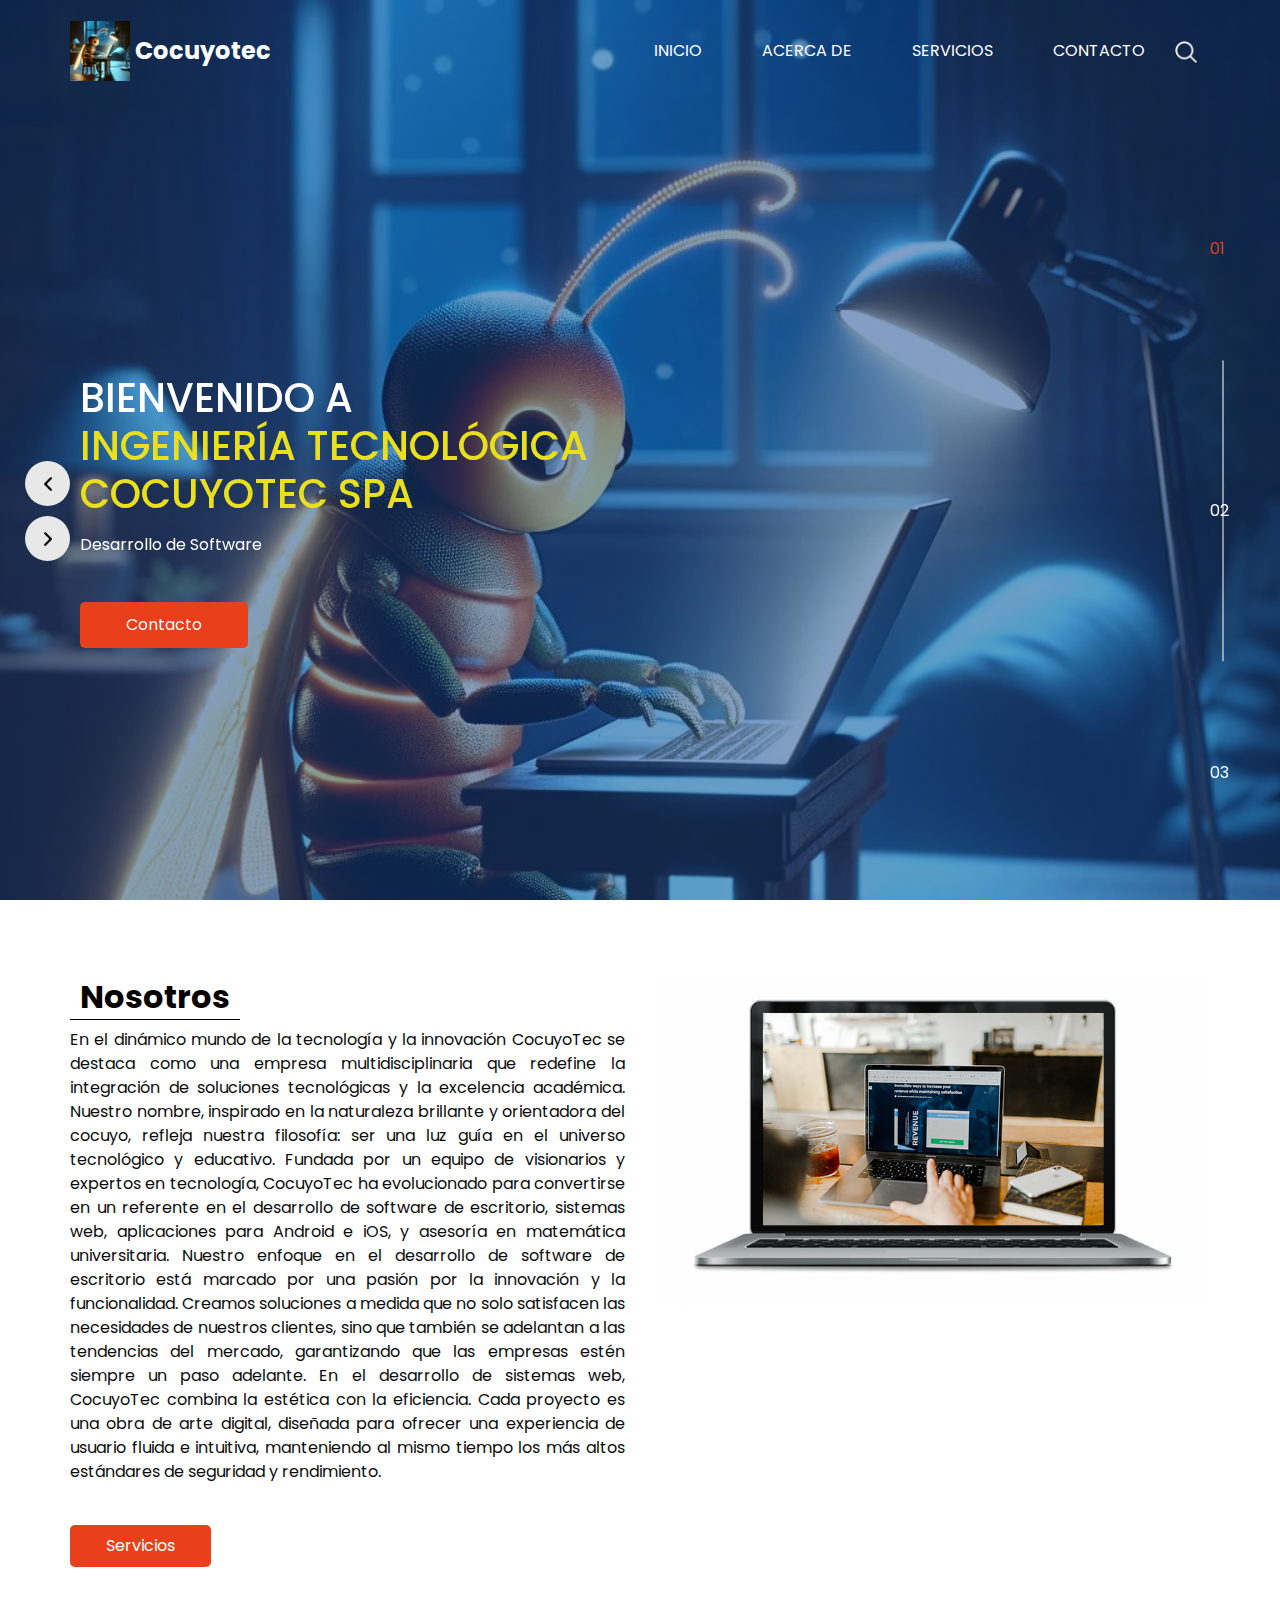
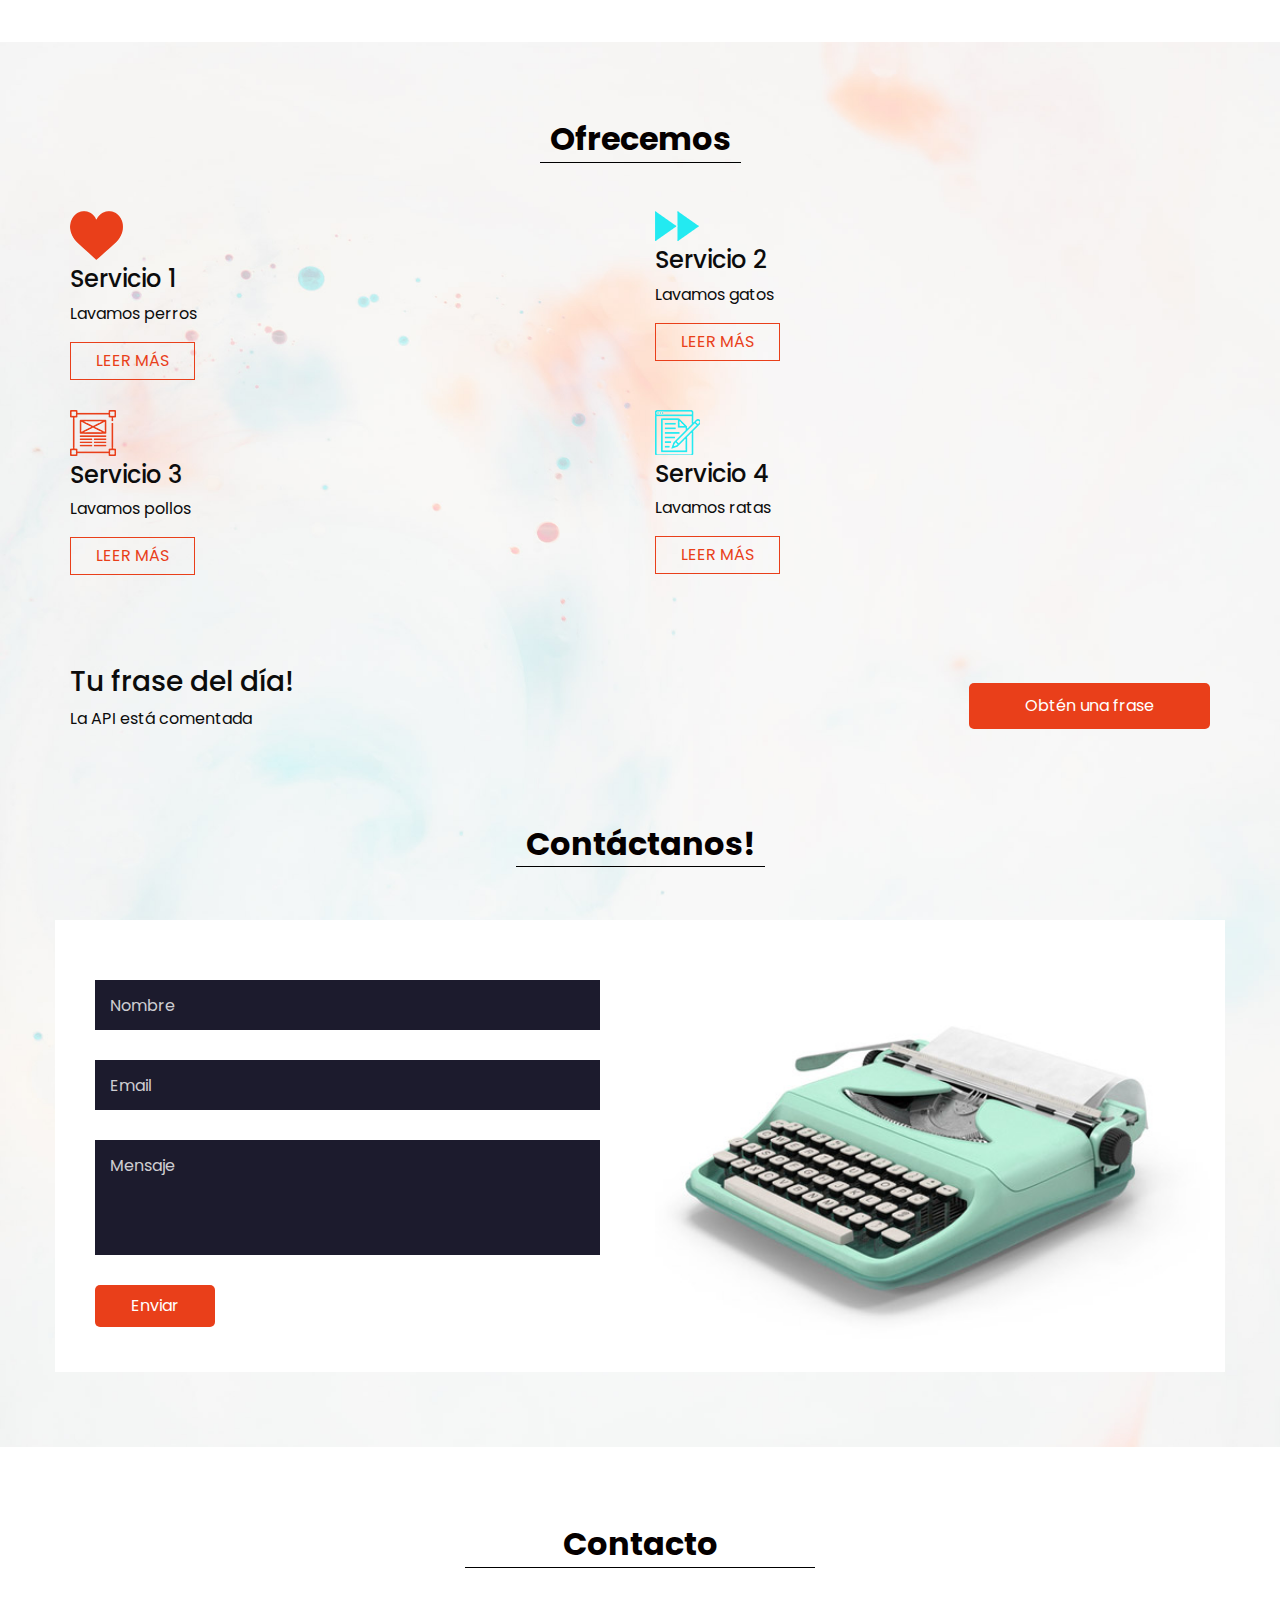
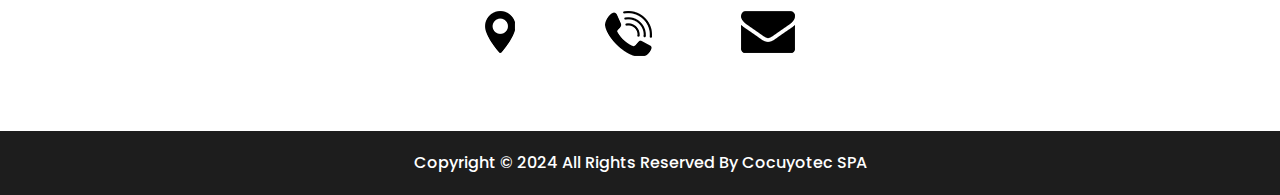
==== index.html @ 762ea112 "Modificando Carrusel de datos incluyendo tercer slides" ====
<!doctype html>
<html>
  <head>
    <!-- Basic -->
    <meta charset="utf-8" />
    <meta http-equiv="X-UA-Compatible" content="IE=edge" />
    <!-- Mobile Metas -->
    <meta
      name="viewport"
      content="width=device-width, initial-scale=1, shrink-to-fit=no"
    />
    <!-- Site Metas -->
    <meta name="keywords" content="" />
    <meta name="description" content="" />
    <meta name="author" content="" />

    <title>Cocuyotec</title>

    <!-- slider stylesheet -->
    <link
      rel="stylesheet"
      type="text/css"
      href="https://cdnjs.cloudflare.com/ajax/libs/OwlCarousel2/2.1.3/assets/owl.carousel.min.css"
    />

    <!-- font wesome stylesheet -->
    <link
      rel="stylesheet"
      href="https://maxcdn.bootstrapcdn.com/font-awesome/4.3.0/css/font-awesome.min.css"
    />

    <!-- bootstrap core css -->
    <link rel="stylesheet" type="text/css" href="css/bootstrap.css" />

    <!-- fonts style -->
    <link
      href="https://fonts.googleapis.com/css?family=Poppins:400,600,700&display=swap"
      rel="stylesheet"
    />
    <!-- Custom styles for this template -->
    <link href="css/style.css" rel="stylesheet" />
    <!-- responsive style -->
    <link href="css/responsive.css" rel="stylesheet" />
  </head>

  <body>
    <div class="hero_area">
      <!-- header section strats -->
      <header class="header_section">
        <div class="container">
          <nav class="navbar navbar-expand-lg custom_nav-container pt-3">
            <a class="navbar-brand mr-5" href="index.html">
              <img src="images/hero-bg-1.jpeg" alt="" width="50" height="50" />
              <span> Cocuyotec </span>
            </a>
            <button
              class="navbar-toggler"
              type="button"
              data-toggle="collapse"
              data-target="#navbarSupportedContent"
              aria-controls="navbarSupportedContent"
              aria-expanded="false"
              aria-label="Toggle navigation"
            >
              <span class="navbar-toggler-icon"></span>
            </button>
            <div class="collapse navbar-collapse" id="navbarSupportedContent">
              <div
                class="d-flex ml-auto flex-column flex-lg-row align-items-center"
              >
                <ul class="navbar-nav">
                  <li class="nav-item active">
                    <a class="nav-link" href="index.html">
                      Inicio <span class="sr-only">(current)</span></a
                    >
                  </li>
                  <li class="nav-item">
                    <a class="nav-link" href="about.html"> Acerca de </a>
                  </li>
                  <li class="nav-item">
                    <a class="nav-link" href="service.html"> Servicios </a>
                  </li>
                  <li class="nav-item">
                    <a class="nav-link" href="contact.html">Contacto</a>
                  </li>
                </ul>
                <form class="form-inline">
                  <button
                    class="btn my-2 my-sm-0 nav_search-btn"
                    type="submit"
                  ></button>
                </form>
              </div>
            </div>
          </nav>
        </div>
      </header>
      <!-- end header section -->
      <!-- slider section -->
      <section class="slider_section position-relative">
        <div id="carouselExampleIndicators" class="carousel slide" data-ride="carousel">
          <ol class="carousel-indicators">
            <li data-target="#carouselExampleIndicators" data-slide-to="0" class="active">01</li>
            <li data-target="#carouselExampleIndicators" data-slide-to="1">02</li>
            <li data-target="#carouselExampleIndicators" data-slide-to="2">03</li>
          </ol>
          <div class="carousel-inner">
            <div class="carousel-item active">
              <div class="container">
                <div class="row">
                  <div class="col-md-7">
                    <div class="detail-box">
                      <div>
                        <h1>
                          Bienvenido a <br />
                          <span>Ingeniería Tecnológica Cocuyotec SPA</span>
                        </h1>
                        <p>Desarrollo de Software</p>
                        <div class="btn-box">
                          <a href="" class="btn-1">Contacto</a>
                        </div>
                      </div>
                    </div>
                  </div>
                </div>
              </div>
            </div>
            <div class="carousel-item">
              <div class="container">
                <div class="row">
                  <div class="col-md-7">
                    <div class="detail-box">
                      <div>
                        <h1>
                          Bienvenido a <br />
                          <span>Ingeniería Tecnológica Cocuyotec SPA</span>
                        </h1>
                        <p>Desarrollo Móvil</p>
                        <div class="btn-box">
                          <a href="" class="btn-1">Contacto</a>
                        </div>
                      </div>
                    </div>
                  </div>
                </div>
              </div>
            </div>
            <div class="carousel-item">
              <div class="container">
                <div class="row">
                  <div class="col-md-7">
                    <div class="detail-box">
                      <div>
                        <h1>
                          Bienvenido a <br />
                          <span>Ingeniería Tecnológica Cocuyotec SPA</span>
                        </h1>
                        <p>Instalaciones Eléctricas Residenciales y Comerciales</p>
                        <div class="btn-box">
                          <a href="" class="btn-1">Contacto</a>
                        </div>
                      </div>
                    </div>
                  </div>
                </div>
              </div>
            </div>
          </div>
          <div class="custom_carousel-control">
            <a class="carousel-control-prev" href="#carouselExampleIndicators" role="button" data-slide="prev">
              <span class="sr-only">Anterior</span>
            </a>
            <a class="carousel-control-next" href="#carouselExampleIndicators" role="button" data-slide="next">
              <span class="sr-only">Siguiente</span>
            </a>
          </div>
        </div>
      </section>
      
      <!-- end slider section -->
    </div>

    <!-- about section -->

    <section class="about_section layout_padding">
      <div class="container">
        <div class="row">
          <div class="col-md-6">
            <div class="detail-box">
              <div class="heading_container">
                <h2>Nosotros</h2>
              </div>
              <p style="text-align: justify;">En el dinámico mundo de la tecnología y la innovación 
                CocuyoTec se destaca como una empresa multidisciplinaria 
                que redefine la integración de soluciones tecnológicas 
                y la excelencia académica. Nuestro nombre, inspirado en 
                la naturaleza brillante y orientadora del cocuyo, refleja 
                nuestra filosofía: ser una luz guía en el universo tecnológico 
                y educativo. Fundada por un equipo de visionarios y expertos en 
                tecnología, CocuyoTec ha evolucionado para convertirse en un referente
                 en el desarrollo de software de escritorio, sistemas web, aplicaciones para Android 
                 e iOS, y asesoría en matemática universitaria. 
                 Nuestro enfoque en el desarrollo de software de escritorio está marcado por una pasión 
                 por la innovación y la funcionalidad. Creamos soluciones a medida que no solo satisfacen
                  las necesidades de nuestros clientes, sino que también se adelantan a las tendencias del mercado, 
                  garantizando que las empresas estén siempre un paso adelante. En el desarrollo de sistemas web, 
                  CocuyoTec combina la estética con la eficiencia. Cada proyecto es una obra de arte digital, 
                  diseñada para ofrecer una experiencia de usuario fluida e intuitiva, manteniendo al mismo tiempo
                   los más altos estándares de seguridad y rendimiento.</p>
              <a href=""> Servicios </a>
            </div>
          </div>
          <div class="col-md-6">
            <div class="img-box">
              <img src="images/about-img.png" alt="" />
            </div>
          </div>
        </div>
      </div>
    </section>
    <!-- end about section -->
    <div class="body_bg layout_padding">
      <!-- service section -->

      <section class="service_section">
        <div class="container">
          <div class="heading_container">
            <h2>Ofrecemos</h2>
          </div>
        </div>
        <div class="container">
          <div class="row">
            <div class="col-md-6">
              <div class="box">
                <div class="img-box">
                  <img src="images/s-1.png" alt="" />
                </div>
                <h4>Servicio 1</h4>
                <p>Lavamos perros</p>
                <a href=""> Leer más </a>
              </div>
            </div>
            <div class="col-md-6">
              <div
                class="box align-items-end align-items-md-start text-right text-md-left"
              >
                <div class="img-box">
                  <img src="images/s-2.png" alt="" />
                </div>
                <h4>Servicio 2</h4>
                <p>Lavamos gatos</p>
                <a href=""> Leer más </a>
              </div>
            </div>
          </div>
          <div class="row">
            <div class="col-md-6">
              <div class="box">
                <div class="img-box">
                  <img src="images/s-3.png" alt="" />
                </div>
                <h4>Servicio 3</h4>
                <p>Lavamos pollos</p>
                <a href=""> Leer más </a>
              </div>
            </div>
            <div class="col-md-6">
              <div
                class="box align-items-end align-items-md-start text-right text-md-left"
              >
                <div class="img-box">
                  <img src="images/s-4.png" alt="" />
                </div>
                <h4>Servicio 4</h4>
                <p>Lavamos ratas</p>
                <a href=""> Leer más </a>
              </div>
            </div>
          </div>
        </div>
      </section>

      <!-- end service section -->

      <!-- quote section -->

      <section class="quote_section layout_padding">
        <div class="container">
          <div class="box">
            <div class="detail-box">
              <h3>Tu frase del día!</h3>
              <p>
                <!-- Desde esta API https://github.com/LuisJorgeLozano/FraseDelDia -->
                La API está comentada
              </p>
            </div>
            <div class="btn-box">
              <a href=""> Obtén una frase </a>
            </div>
          </div>
        </div>
      </section>

      <!-- end quote section -->

      <!-- contact section -->

      <section class="contact_section">
        <div class="container">
          <div class="heading_container">
            <h2>Contáctanos!</h2>
          </div>
        </div>
        <div class="container contact_bg layout_padding2-top">
          <div class="row">
            <div class="col-md-6">
              <div class="contact_form">
                <form action="">
                  <input type="text" placeholder="Nombre " />
                  <input type="email" placeholder="Email" />
                  <input
                    type="text"
                    placeholder="Mensaje"
                    class="message_input"
                  />
                  <button>Enviar</button>
                </form>
              </div>
            </div>
            <div class="col-md-6">
              <div class="img-box">
                <img src="images/contact-img.jpg" alt="" />
              </div>
            </div>
          </div>
        </div>
      </section>

      <!-- end contact section -->
    </div>
    <!-- info section -->

    <section class="info_section layout_padding">
      <div class="footer_contact">
        <div class="heading_container">
          <h2>Contacto</h2>
        </div>
        <div class="box">
          <a href="" class="img-box">
            <img src="images/location.png" alt="" class="img-1" />
            <img src="images/location-o.png" alt="" class="img-2" />
          </a>
          <a href="" class="img-box">
            <img src="images/call.png" alt="" class="img-1" />
            <img src="images/call-o.png" alt="" class="img-2" />
          </a>
          <a href="" class="img-box">
            <img src="images/envelope.png" alt="" class="img-1" />
            <img src="images/envelope-o.png" alt="" class="img-2" />
          </a>
        </div>
      </div>
    </section>

    <!-- end info section -->

    <!-- footer section -->
    <section class="container-fluid footer_section">
      <p>
        Copyright &copy; 2024 All Rights Reserved By
        <a href="https://cocuyotec.vercel.app/">Cocuyotec SPA</a>
      </p>
    </section>
    <!-- footer section -->

    <script type="text/javascript" src="js/jquery-3.4.1.min.js"></script>
    <script type="text/javascript" src="js/bootstrap.js"></script>
  </body>
</html>
---- css/style.css ----
body {
  font-family: "Poppins", sans-serif;
  color: #0c0c0c;
  background-color: #FFFFFF;
}

.layout_padding {
  padding: 75px 0;
}

.layout_padding2 {
  padding: 45px 0;
}

.layout_padding2-top {
  padding-top: 45px;
}

.layout_padding2-bottom {
  padding-bottom: 45px;
}

.layout_padding-top {
  padding-top: 75px;
}

.layout_padding-bottom {
  padding-bottom: 75px;
}

.heading_container {
  display: -webkit-box;
  display: -ms-flexbox;
  display: flex;
}

.heading_container h2 {
  font-weight: bold;
  color: #050000;
  padding: 3px 10px;
  border-bottom: 1px solid #000000;
}

/*header section
.hero_area {
  height: 100vh;
  background-image: url(../images/hero-bg-1.jpeg);
  background-size: cover;
}
*/
.hero_area {
  position: relative;
  height: 100vh;
  overflow: hidden;
}

.hero_area::before {
  content: "";
  position: absolute;
  top: 0;
  left: 0;
  width: 100%;
  height: 100%;
  background: linear-gradient(rgba(11, 61, 145, 0.5), rgba(11, 61, 145, 0.5)),
    url(../images/hero-bg-1.jpeg);
  background-size: cover;
}

.sub_page .hero_area {
  height: auto;
}

.header_section .container-fluid {
  padding-right: 25px;
  padding-left: 25px;
}

.header_section .nav_container {
  margin: 0 auto;
}

.custom_nav-container.navbar-expand-lg .navbar-nav .nav-item .nav-link {
  padding: 10px 30px;
  color: #ffffff;
  text-align: center;
  text-transform: uppercase;
}

a,
a:hover,
a:focus {
  text-decoration: none;
}

a:hover,
a:focus {
  color: initial;
}

.btn,
.btn:focus {
  outline: none !important;
  -webkit-box-shadow: none;
  box-shadow: none;
}

.custom_nav-container .nav_search-btn {
  background-image: url(../images/search-icon.png);
  background-size: 22px;
  background-repeat: no-repeat;
  background-position-y: 7px;
  width: 35px;
  height: 35px;
  padding: 0;
  border: none;
}

.navbar-brand {
  display: -webkit-box;
  display: -ms-flexbox;
  display: flex;
  -webkit-box-align: center;
  -ms-flex-align: center;
  align-items: center;
}

.navbar-brand img {
  width: 60px;
  height: 60px;
  margin-right: 5px;
}

.navbar-brand span {
  font-size: 24px;
  font-weight: 700;
  color: #ffffff;
  /*text-transform: uppercase;*/
}

.custom_nav-container {
  z-index: 99999;
  padding: 15px 0;
}

.custom_nav-container .navbar-toggler {
  outline: none;
}

.custom_nav-container .navbar-toggler .navbar-toggler-icon {
  background-image: url(../images/menu.png);
  background-size: 55px;
}

/*end header section*/
/* slider section */
.slider_section {
  height: calc(100% - 80px);
  display: -webkit-box;
  display: -ms-flexbox;
  display: flex;
  -webkit-box-align: center;
  -ms-flex-align: center;
  align-items: center;
}

.slider_section .detail-box {
  color: #ffffff;
  margin-left: 10px;
}

.slider_section .detail-box h1 {
  text-transform: uppercase;
}

.slider_section .detail-box h1 span {
  color: #e9df1a;
}

.slider_section .detail-box p {
  margin-top: 15px;
}

.slider_section .detail-box .btn-box {
  margin-top: 45px;
}

.slider_section .detail-box .btn-box a {
  display: inline-block;
  padding: 10px 45px;
  background-color: #e93f1a;
  color: #ffffff;
  -webkit-transition: all 0.3s;
  transition: all 0.3s;
  border: 1px solid transparent;
  border-radius: 5px;
}

.slider_section .detail-box .btn-box a:hover {
  background-color: transparent;
  border-color: #e93f1a;
  color: #e93f1a;
}

.slider_section #carouselExampleIndicators {
  width: 100%;
}

.slider_section .carousel-indicators {
  -webkit-box-orient: vertical;
  -webkit-box-direction: normal;
  -ms-flex-direction: column;
  flex-direction: column;
  color: #ffffff;
  -webkit-box-pack: justify;
  -ms-flex-pack: justify;
  justify-content: space-between;
  left: initial;
  width: 25px;
  height: 200%;
  margin: 0;
  bottom: 50%;
  right: 45px;
  -webkit-transform: translateY(50%);
  transform: translateY(50%);
}

.slider_section .carousel-indicators::before {
  content: "";
  position: absolute;
  top: 50%;
  left: 50%;
  width: 1px;
  height: 55%;
  background-color: #ffffff;
  -webkit-transform: translate(-50%, -50%);
  transform: translate(-50%, -50%);
}

.slider_section .carousel-indicators span {
  margin: 0 2px;
}

.slider_section .carousel-indicators li {
  text-indent: unset;
  margin: 0;
  border: none;
  opacity: 1;
  background-color: transparent;
  width: auto;
  height: auto;
}

.slider_section .carousel-indicators li.active {
  color: #e93f1a;
}

.slider_section .custom_carousel-control {
  position: absolute;
  top: 50%;
  left: 25px;
  width: 105px;
  -webkit-transform: translateY(-50%);
  transform: translateY(-50%);
}

.slider_section .custom_carousel-control .carousel-control-prev,
.slider_section .custom_carousel-control .carousel-control-next {
  margin: 10px 0;
  position: relative;
  width: 45px;
  height: 45px;
  border: none;
  opacity: 1;
  background-repeat: no-repeat;
  background-size: 8px;
  background-position: center;
  background-color: #e8e8e8;
  border-radius: 100%;
}

.slider_section .custom_carousel-control .carousel-control-prev:hover,
.slider_section .custom_carousel-control .carousel-control-next:hover {
  background-color: #e93f1a;
}

.slider_section .custom_carousel-control .carousel-control-prev {
  background-image: url(../images/prev.png);
}

.slider_section .custom_carousel-control .carousel-control-prev:hover {
  background-image: url(../images/prev-white.png);
}

.slider_section .custom_carousel-control .carousel-control-next {
  background-image: url(../images/next.png);
}

.slider_section .custom_carousel-control .carousel-control-next:hover {
  background-image: url(../images/next-white.png);
}

/* end slider section */
.about_section .img-box img {
  width: 100%;
}

.about_section .detail-box a {
  display: inline-block;
  padding: 8px 35px;
  background-color: #e93f1a;
  color: #ffffff;
  -webkit-transition: all 0.3s;
  transition: all 0.3s;
  border: 1px solid transparent;
  border-radius: 5px;
  margin-top: 25px;
}

.about_section .detail-box a:hover {
  background-color: transparent;
  border-color: #e93f1a;
  color: #e93f1a;
}

.body_bg {
  background-image: url(../images/body_bg.jpg);
  background-size: cover;
}

.service_section .heading_container {
  -webkit-box-pack: center;
  -ms-flex-pack: center;
  justify-content: center;
  margin-bottom: 25px;
}

.service_section .box {
  display: -webkit-box;
  display: -ms-flexbox;
  display: flex;
  -webkit-box-orient: vertical;
  -webkit-box-direction: normal;
  -ms-flex-direction: column;
  flex-direction: column;
  -webkit-box-align: start;
  -ms-flex-align: start;
  align-items: flex-start;
  margin: 15px 0;
  width: 85%;
}

.service_section .box h4 {
  margin-top: 5px;
}

.service_section .box a {
  padding: 6px 25px;
  border: 1px solid #e93f1a;
  color: #e93f1a;
  text-transform: uppercase;
}

.quote_section .box {
  display: -webkit-box;
  display: -ms-flexbox;
  display: flex;
  -webkit-box-pack: justify;
  -ms-flex-pack: justify;
  justify-content: space-between;
  -webkit-box-align: center;
  -ms-flex-align: center;
  align-items: center;
}

.quote_section .box .btn-box a {
  display: inline-block;
  padding: 10px 55px;
  background-color: #e93f1a;
  color: #ffffff;
  -webkit-transition: all 0.3s;
  transition: all 0.3s;
  border: 1px solid transparent;
  border-radius: 5px;
}

.quote_section .box .btn-box a:hover {
  background-color: transparent;
  border-color: #e93f1a;
  color: #e93f1a;
}

.contact_section .contact_bg {
  background-color: #ffffff;
}

.contact_section .heading_container {
  -webkit-box-pack: center;
  -ms-flex-pack: center;
  justify-content: center;
  margin-bottom: 45px;
}

.contact_section .contact_form {
  padding-left: 25px;
  padding-right: 25px;
}

.contact_section .contact_form .top_input {
  display: -webkit-box;
  display: -ms-flexbox;
  display: flex;
  -webkit-box-pack: justify;
  -ms-flex-pack: justify;
  justify-content: space-between;
}

.contact_section .contact_form .top_input input {
  width: 48%;
}

.contact_section .contact_form input {
  width: 100%;
  margin: 15px 0;
  height: 50px;
  padding-left: 15px;
  border: none;
  outline: none;
  background-color: #1c1b2d;
  color: #ffffff;
}

.contact_section .contact_form input.message_input {
  padding: 25px 0 90px 15px;
}

.contact_section .contact_form input::-webkit-input-placeholder {
  color: rgba(255, 255, 255, 0.8);
}

.contact_section .contact_form input:-ms-input-placeholder {
  color: rgba(255, 255, 255, 0.8);
}

.contact_section .contact_form input::-ms-input-placeholder {
  color: rgba(255, 255, 255, 0.8);
}

.contact_section .contact_form input::placeholder {
  color: rgba(255, 255, 255, 0.8);
}

.contact_section .contact_form button {
  display: inline-block;
  padding: 8px 35px;
  background-color: #e93f1a;
  color: #ffffff;
  -webkit-transition: all 0.3s;
  transition: all 0.3s;
  border: 1px solid transparent;
  border-radius: 5px;
  margin-top: 15px;
  margin-bottom: 45px;
}

.contact_section .contact_form button:hover {
  background-color: transparent;
  border-color: #e93f1a;
  color: #e93f1a;
}

.contact_section .img-box img {
  width: 100%;
}

/* client_section */
.client_section {
  font-family: "Roboto", sans-serif;
}

.client_section .img-box {
  min-width: 175px;
  max-width: 175px;
}

.client_section .img-box img {
  width: 100%;
}

.client_section .client_container {
  width: 70%;
  margin: auto;
}

.client_section .client-id {
  display: -webkit-box;
  display: -ms-flexbox;
  display: flex;
  -webkit-box-align: center;
  -ms-flex-align: center;
  align-items: center;
}

.client_section .client_name {
  display: -webkit-box;
  display: -ms-flexbox;
  display: flex;
  text-align: right;
  padding-left: 20px;
}

.client_section .client_name h3 {
  font-weight: 300;
  text-transform: uppercase;
}

.client_section .client_name p {
  color: #e93f1a;
}

.client_section .client_detail {
  padding: 25px 45px;
  background-color: #e93f1a;
}

.client_section .client_text p,
.client_section .client_text blockquote {
  margin: 0;
  position: relative;
  color: #fff;
}

.client_section .client_text blockquote::before,
.client_section .client_text blockquote::after {
  position: absolute;
  font-family: "FontAwesome";
  font-size: 20px;
}

.client_section .client_text blockquote::before {
  content: "\f10d";
  top: -6px;
  left: -30px;
}

.client_section .client_text blockquote::after {
  content: "\f10e";
  bottom: -10px;
  right: 5px;
}

.client_section .carousel-indicators {
  bottom: -75px;
  -webkit-box-pack: center;
  -ms-flex-pack: center;
  justify-content: center;
}

.client_section .carousel-indicators li {
  width: 15px;
  height: 15px;
  -webkit-box-sizing: unset;
  box-sizing: unset;
  background-color: #e93f1a;
  opacity: 1;
  border-radius: 100%;
}

.client_section .carousel-indicators li.active {
  background-color: #000;
}

/* end client_section */
.info_section {
  display: -webkit-box;
  display: -ms-flexbox;
  display: flex;
  -webkit-box-pack: center;
  -ms-flex-pack: center;
  justify-content: center;
}

.info_section .footer_contact {
  width: 350px;
}

.info_section .footer_contact .heading_container h2 {
  width: 100%;
  text-align: center;
}

.info_section .footer_contact .box {
  display: -webkit-box;
  display: -ms-flexbox;
  display: flex;
  -webkit-box-pack: justify;
  -ms-flex-pack: justify;
  justify-content: space-between;
  padding: 35px 20px 0 20px;
}

.info_section .footer_contact .box .img-box .img-2 {
  display: none;
}

.info_section .footer_contact .box .img-box:hover .img-1 {
  display: none;
}

.info_section .footer_contact .box .img-box:hover .img-2 {
  display: inline;
}

/* footer section*/
.footer_section {
  font-weight: 500;
  -webkit-box-pack: center;
  -ms-flex-pack: center;
  justify-content: center;
  padding: 20px;
  background-color: #1d1d1d;
}

.footer_section p {
  color: #ffffff;
  margin: 0;
  text-align: center;
}

.footer_section a {
  color: #ffffff;
}

/* end footer section*/
/*# sourceMappingURL=style.css.map */
---- css/responsive.css ----
@media (max-width: 1120px) {}

@media (max-width: 992px) {
    .hero_area {
        height: auto;
    }

    .slider_section {
        padding-top: 45px;
        padding-bottom: 75px;
    }

    .custom_nav-container .nav_search-btn {
        background-position: center;
    }

    .slider_section {
        background-size: cover;
        background-position: left;
    }

    .slider_section .carousel-indicators {

        height: 100%;
    }
}

@media (max-width: 768px) {

    .slider_section .detail-box {
        text-align: center;
    }

    .slider_section .carousel-indicators {
        display: none;
    }

    .slider_section .custom_carousel-control {

        display: none;
    }

    .about_section .img-box {
        margin-top: 35px;
    }

    .service_section .box {
        width: 100%;
    }


    .quote_section .box {

        flex-direction: column;
        text-align: center;

    }

    .client_section .box {
        width: 100%;
    }

    .client_section .client_container {
        width: 100%;
    }
}

@media (max-width: 576px) {}

@media (max-width: 480px) {
    .info_section .footer_contact {
        width: 315px;
    }
}

@media (max-width: 400px) {}

@media (max-width: 360px) {}

@media (min-width: 1200px) {
    .container {
        max-width: 1170px;
    }

}
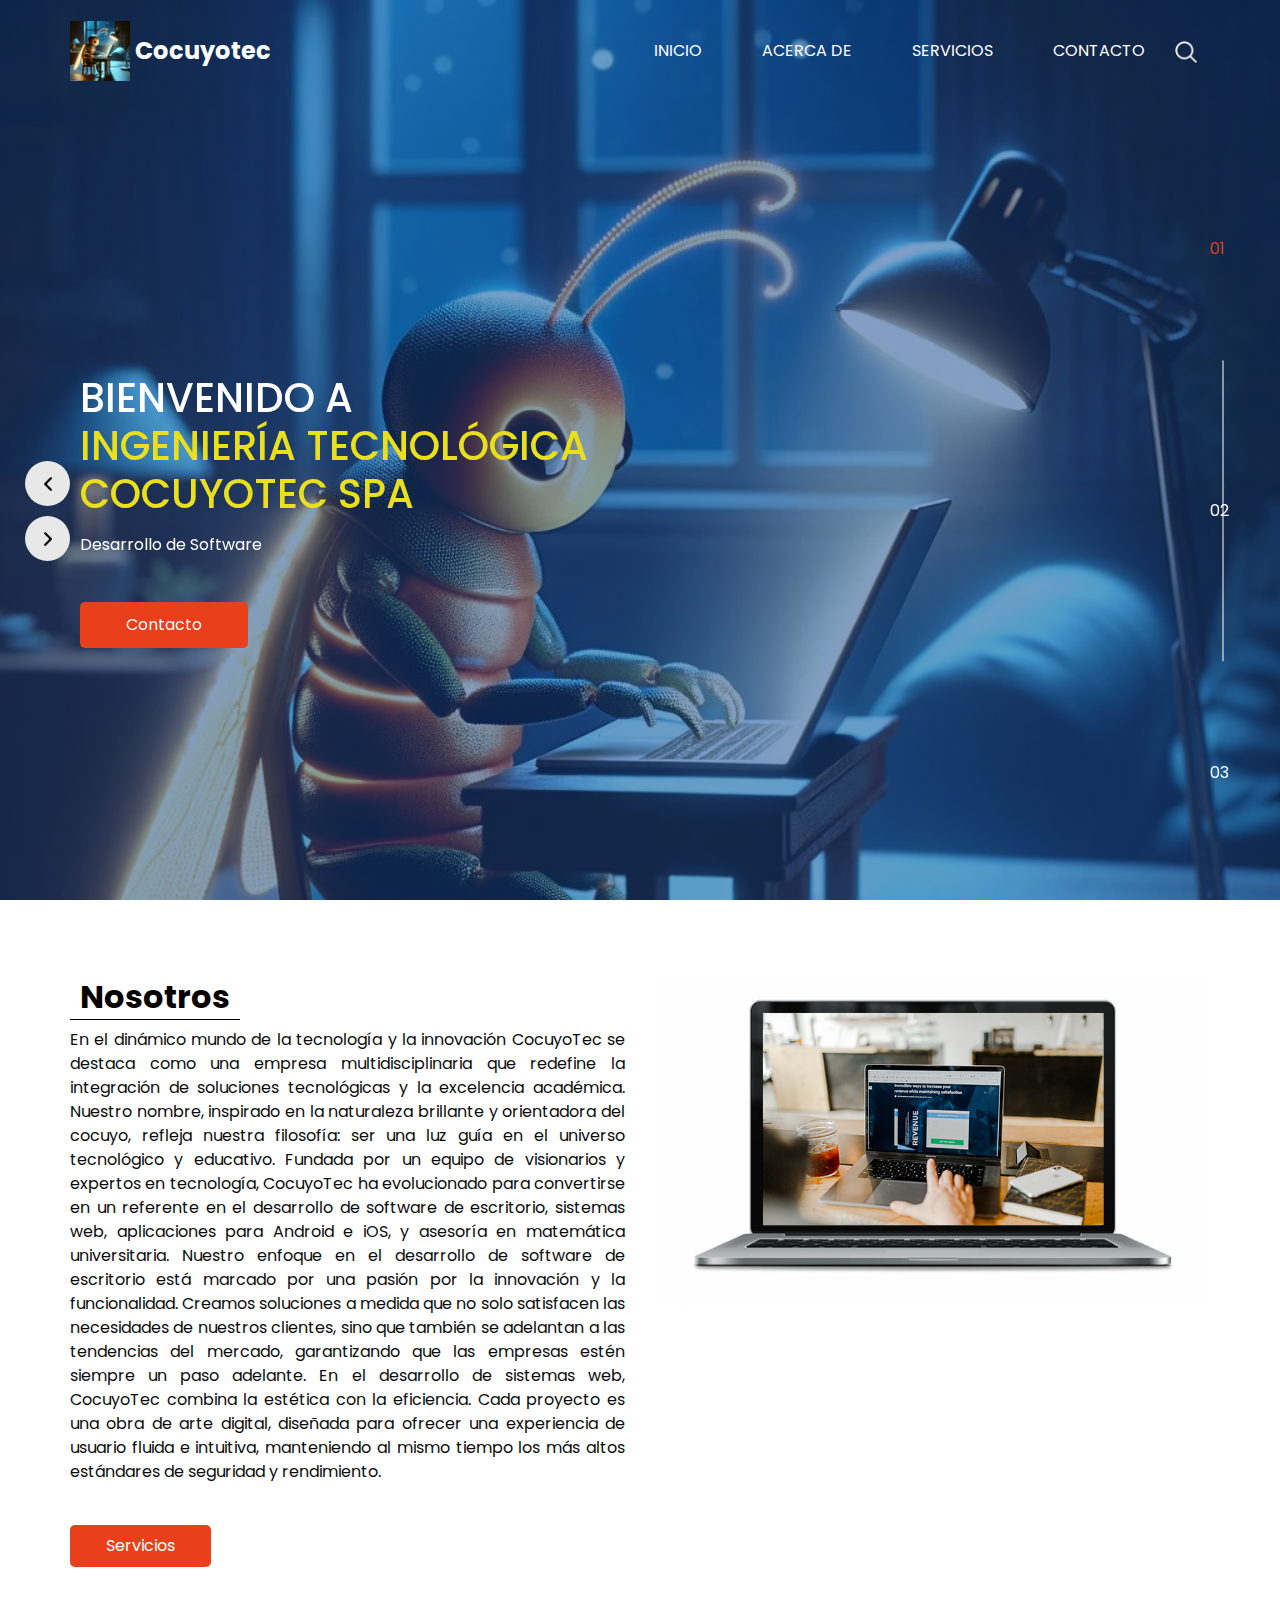
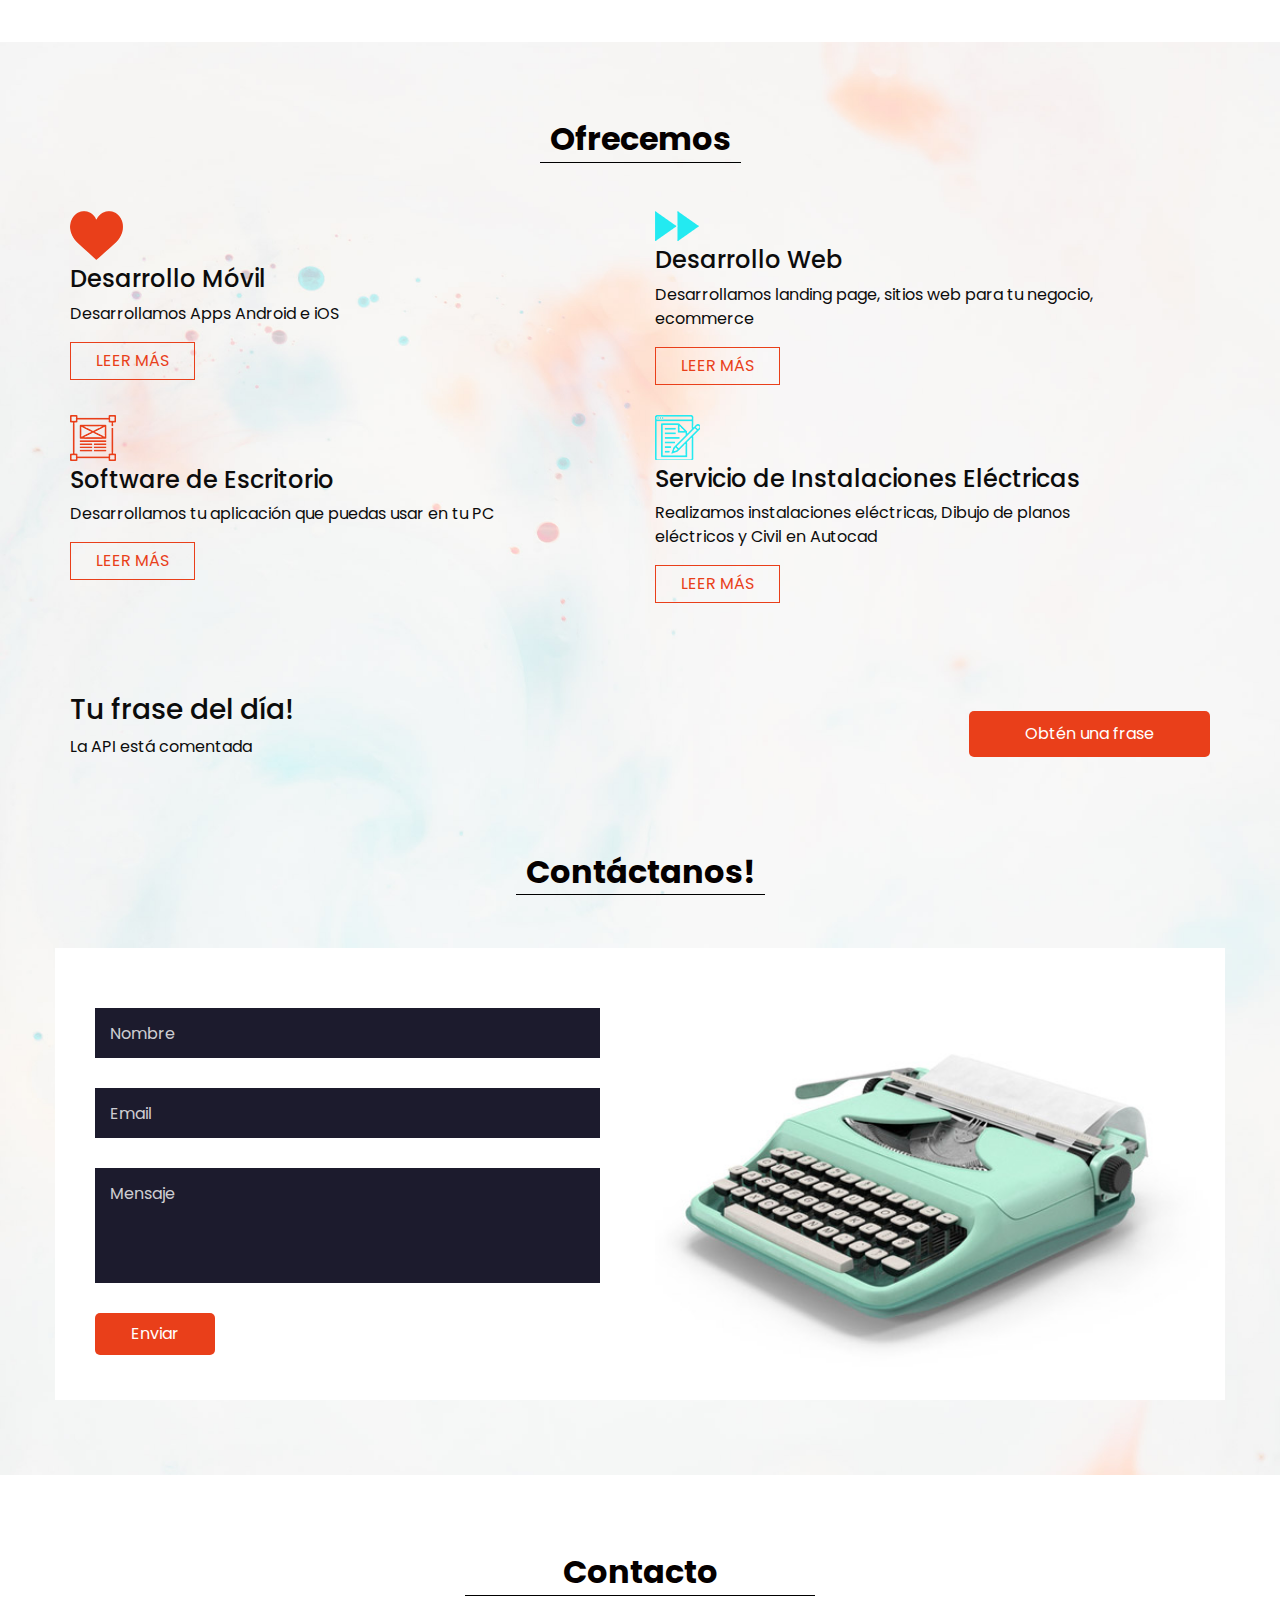
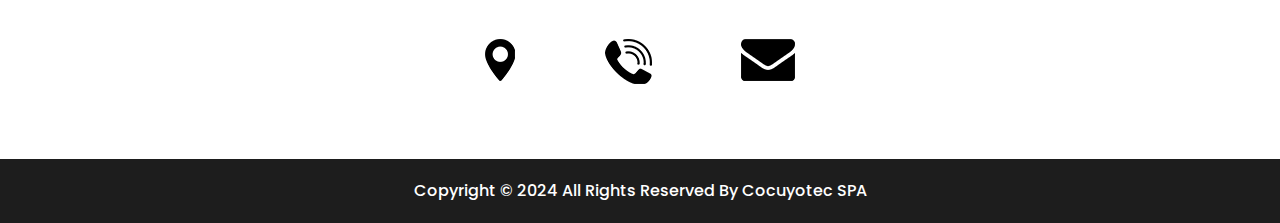
==== commit 95ca0a0d: "Modificando Servicios" ====
--- a/index.html
+++ b/index.html
@@ -235,8 +235,8 @@
                 <div class="img-box">
                   <img src="images/s-1.png" alt="" />
                 </div>
-                <h4>Servicio 1</h4>
-                <p>Lavamos perros</p>
+                <h4>Desarrollo Móvil</h4>
+                <p>Desarrollamos Apps Android e iOS</p>
                 <a href=""> Leer más </a>
               </div>
             </div>
@@ -247,8 +247,8 @@
                 <div class="img-box">
                   <img src="images/s-2.png" alt="" />
                 </div>
-                <h4>Servicio 2</h4>
-                <p>Lavamos gatos</p>
+                <h4>Desarrollo Web</h4>
+                <p>Desarrollamos landing page, sitios web para tu negocio, ecommerce</p>
                 <a href=""> Leer más </a>
               </div>
             </div>
@@ -259,8 +259,8 @@
                 <div class="img-box">
                   <img src="images/s-3.png" alt="" />
                 </div>
-                <h4>Servicio 3</h4>
-                <p>Lavamos pollos</p>
+                <h4>Software de Escritorio</h4>
+                <p>Desarrollamos tu aplicación que puedas usar en tu PC</p>
                 <a href=""> Leer más </a>
               </div>
             </div>
@@ -271,8 +271,8 @@
                 <div class="img-box">
                   <img src="images/s-4.png" alt="" />
                 </div>
-                <h4>Servicio 4</h4>
-                <p>Lavamos ratas</p>
+                <h4>Servicio de Instalaciones Eléctricas</h4>
+                <p>Realizamos instalaciones eléctricas, Dibujo de planos eléctricos y Civil en Autocad</p>
                 <a href=""> Leer más </a>
               </div>
             </div>
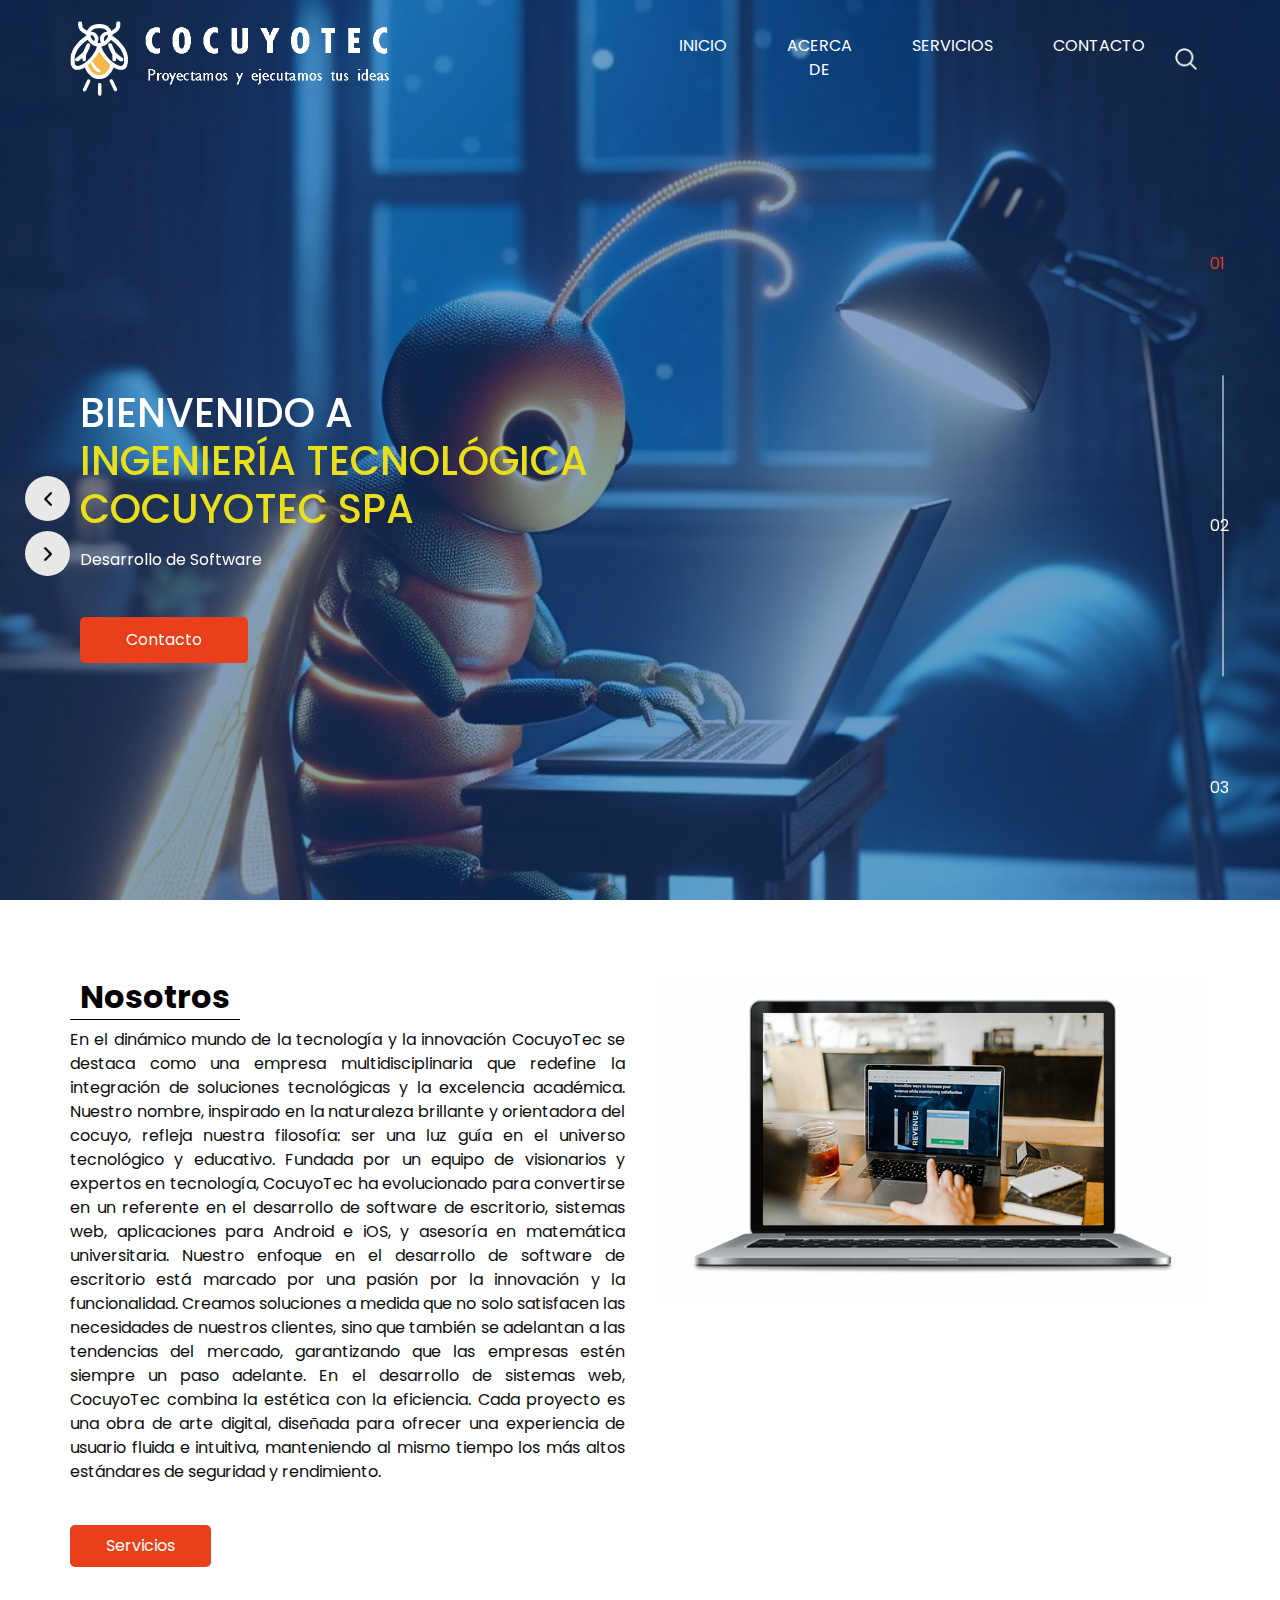
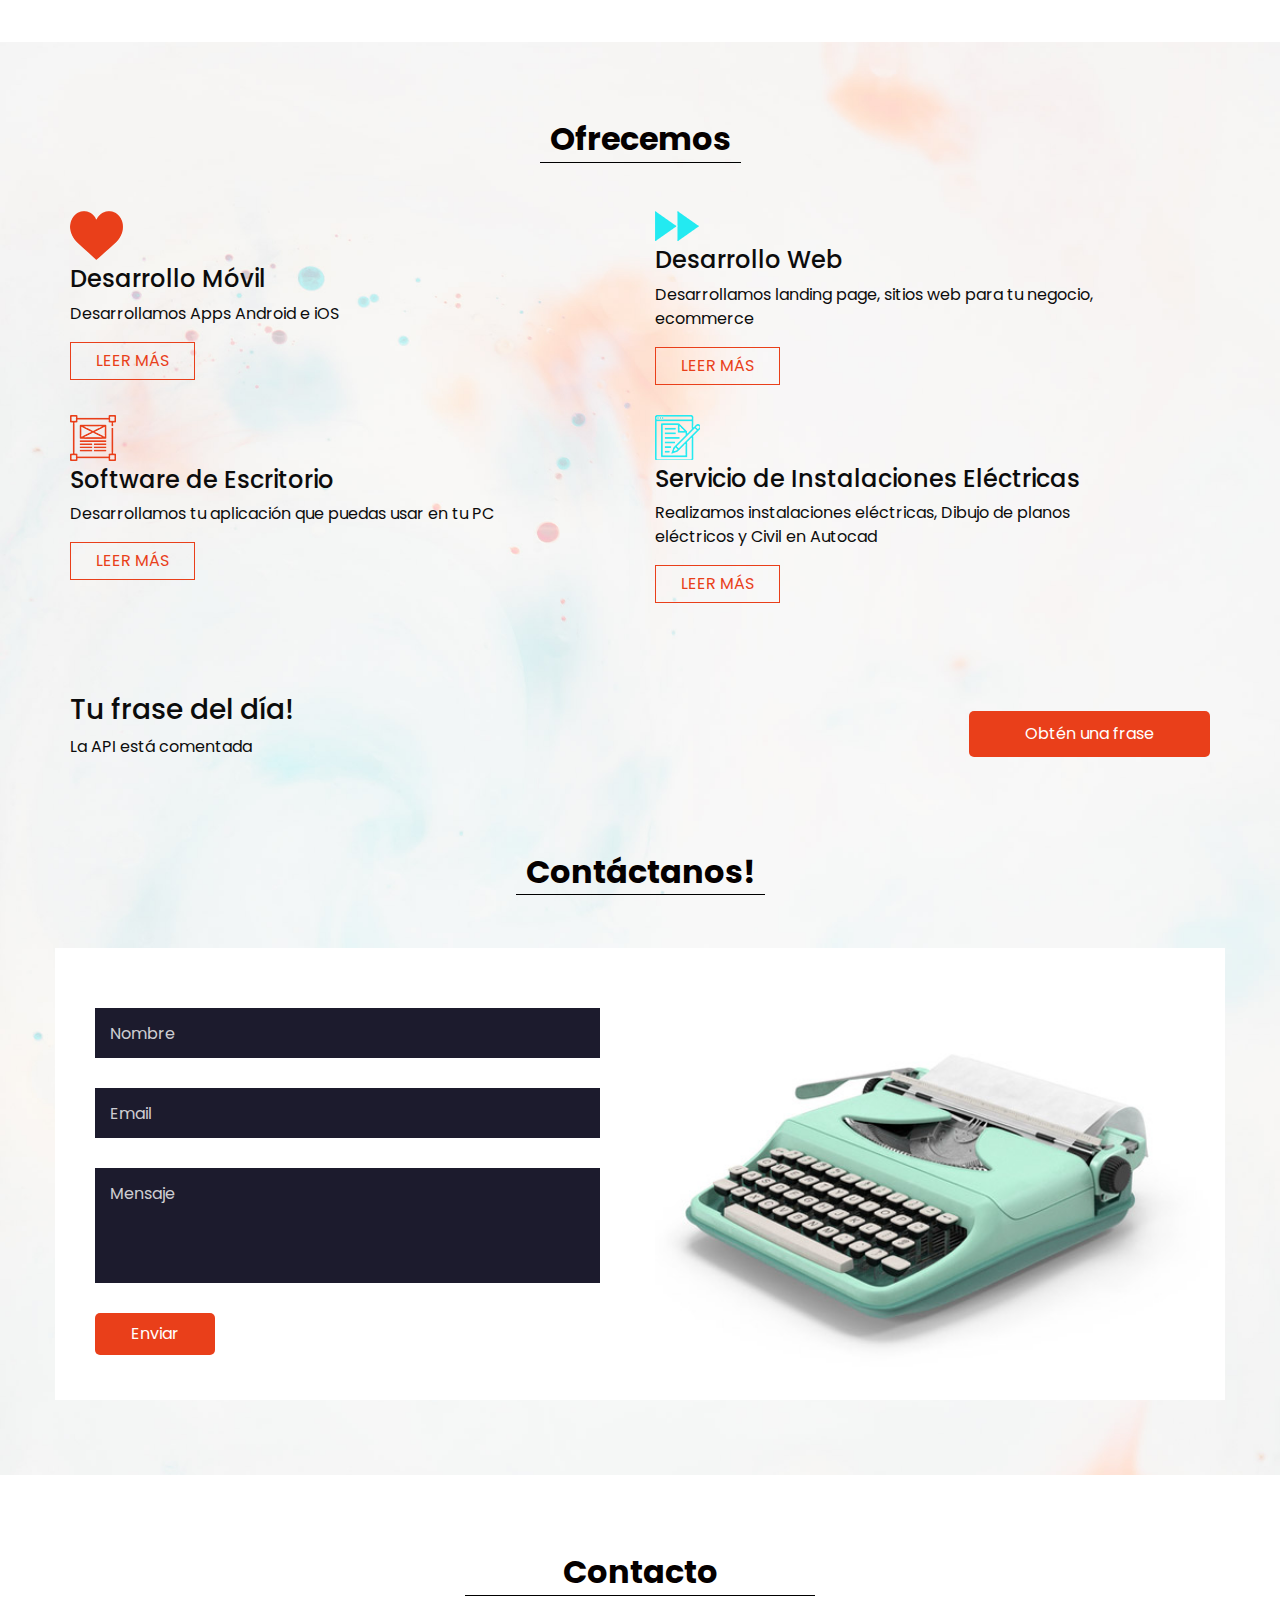
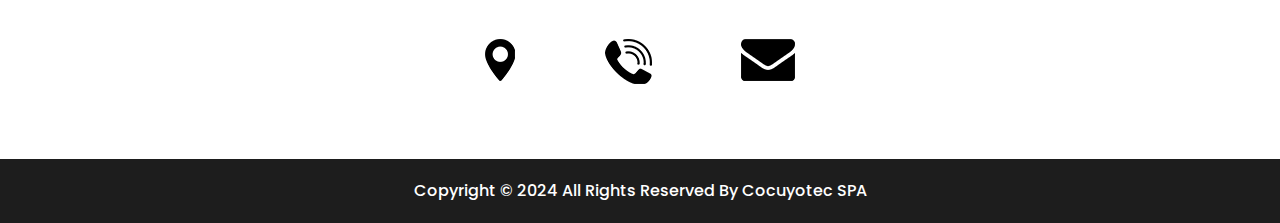
==== commit bb3c6182: "Cambiando Logo" ====
--- a/index.html
+++ b/index.html
@@ -50,8 +50,9 @@
         <div class="container">
           <nav class="navbar navbar-expand-lg custom_nav-container pt-3">
             <a class="navbar-brand mr-5" href="index.html">
-              <img src="images/hero-bg-1.jpeg" alt="" width="50" height="50" />
-              <span> Cocuyotec </span>
+              <!-- <img src="images/hero-bg-1.jpeg" alt="" width="50" height="50" /> -->
+              <!-- <span> Cocuyotec </span> -->
+              <img src="images/logo-cocuyotec-2024.png">
             </a>
             <button
               class="navbar-toggler"
@@ -117,7 +118,7 @@
                         </h1>
                         <p>Desarrollo de Software</p>
                         <div class="btn-box">
-                          <a href="" class="btn-1">Contacto</a>
+                          <a href="contact.html" class="btn-1">Contacto</a>
                         </div>
                       </div>
                     </div>
@@ -137,7 +138,7 @@
                         </h1>
                         <p>Desarrollo Móvil</p>
                         <div class="btn-box">
-                          <a href="" class="btn-1">Contacto</a>
+                          <a href="contact.html" class="btn-1">Contacto</a>
                         </div>
                       </div>
                     </div>
@@ -157,7 +158,7 @@
                         </h1>
                         <p>Instalaciones Eléctricas Residenciales y Comerciales</p>
                         <div class="btn-box">
-                          <a href="" class="btn-1">Contacto</a>
+                          <a href="contact.html" class="btn-1">Contacto</a>
                         </div>
                       </div>
                     </div>
@@ -207,7 +208,7 @@
                   CocuyoTec combina la estética con la eficiencia. Cada proyecto es una obra de arte digital, 
                   diseñada para ofrecer una experiencia de usuario fluida e intuitiva, manteniendo al mismo tiempo
                    los más altos estándares de seguridad y rendimiento.</p>
-              <a href=""> Servicios </a>
+              <a href="service.html"> Servicios </a>
             </div>
           </div>
           <div class="col-md-6">
--- a/css/style.css
+++ b/css/style.css
@@ -125,16 +125,21 @@
 }
 
 .navbar-brand img {
-  width: 60px;
-  height: 60px;
-  margin-right: 5px;
-}
-
-.navbar-brand span {
-  font-size: 24px;
+  width: 60%;
+  /* width: 457px;
+  height: 131px;
+  margin-right: 0px; */
+}
+
+.navbar-brand span { /* EL LOGO*/
   font-weight: 700;
   color: #ffffff;
-  /*text-transform: uppercase;*/
+  text-transform: uppercase;
+  font-family: 'Arial', sans-serif; /* Puedes cambiar 'Arial' por la fuente que prefieras */
+  font-size: 30px; /* Ajusta el tamaño de la fuente según sea necesario */
+  color: rgb(255, 255, 255); /* Color del texto */
+  text-shadow: -1px -1px 0 #000, 1px -1px 0 #000, -1px 1px 0 #000, 1px 1px 0 #000; /* Sombra del texto para crear el borde */
+   
 }
 
 .custom_nav-container {
@@ -633,3 +638,6 @@
 /* end footer section*/
 /*# sourceMappingURL=style.css.map */
 
+
+
+
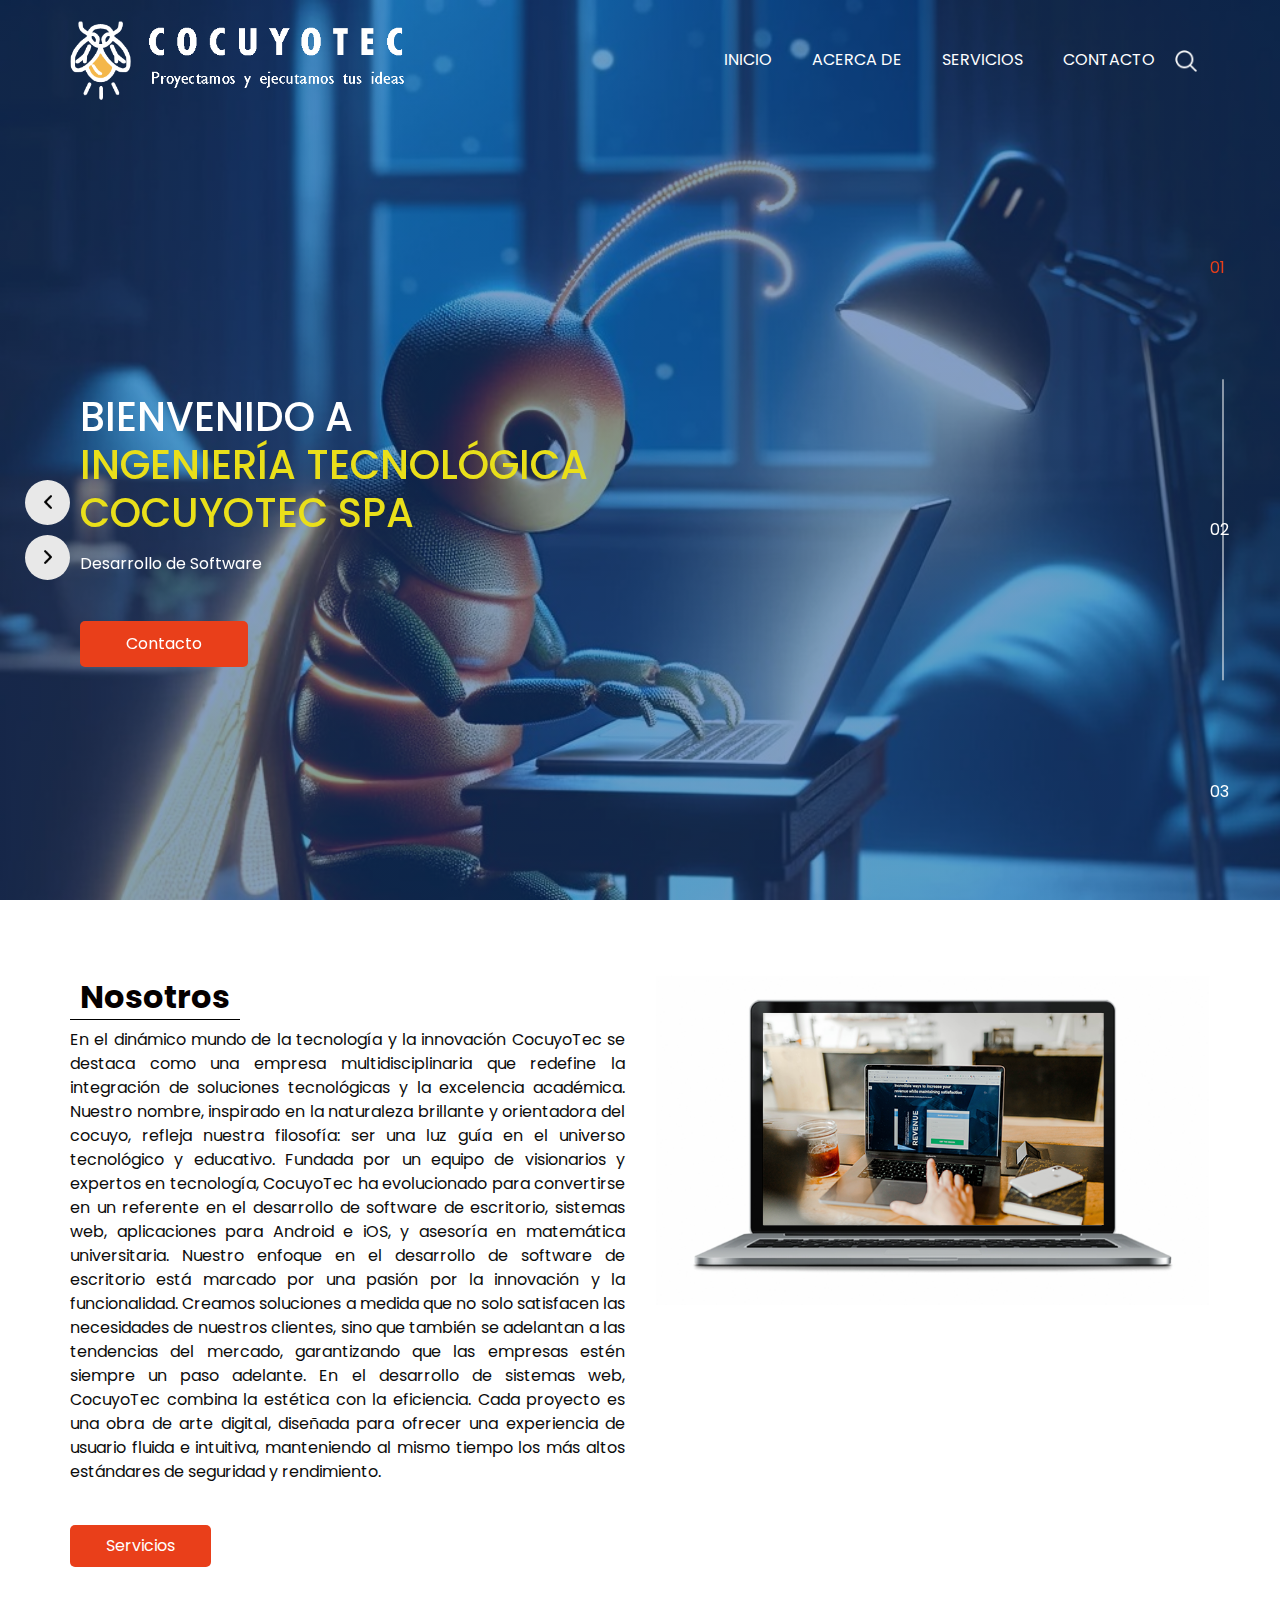
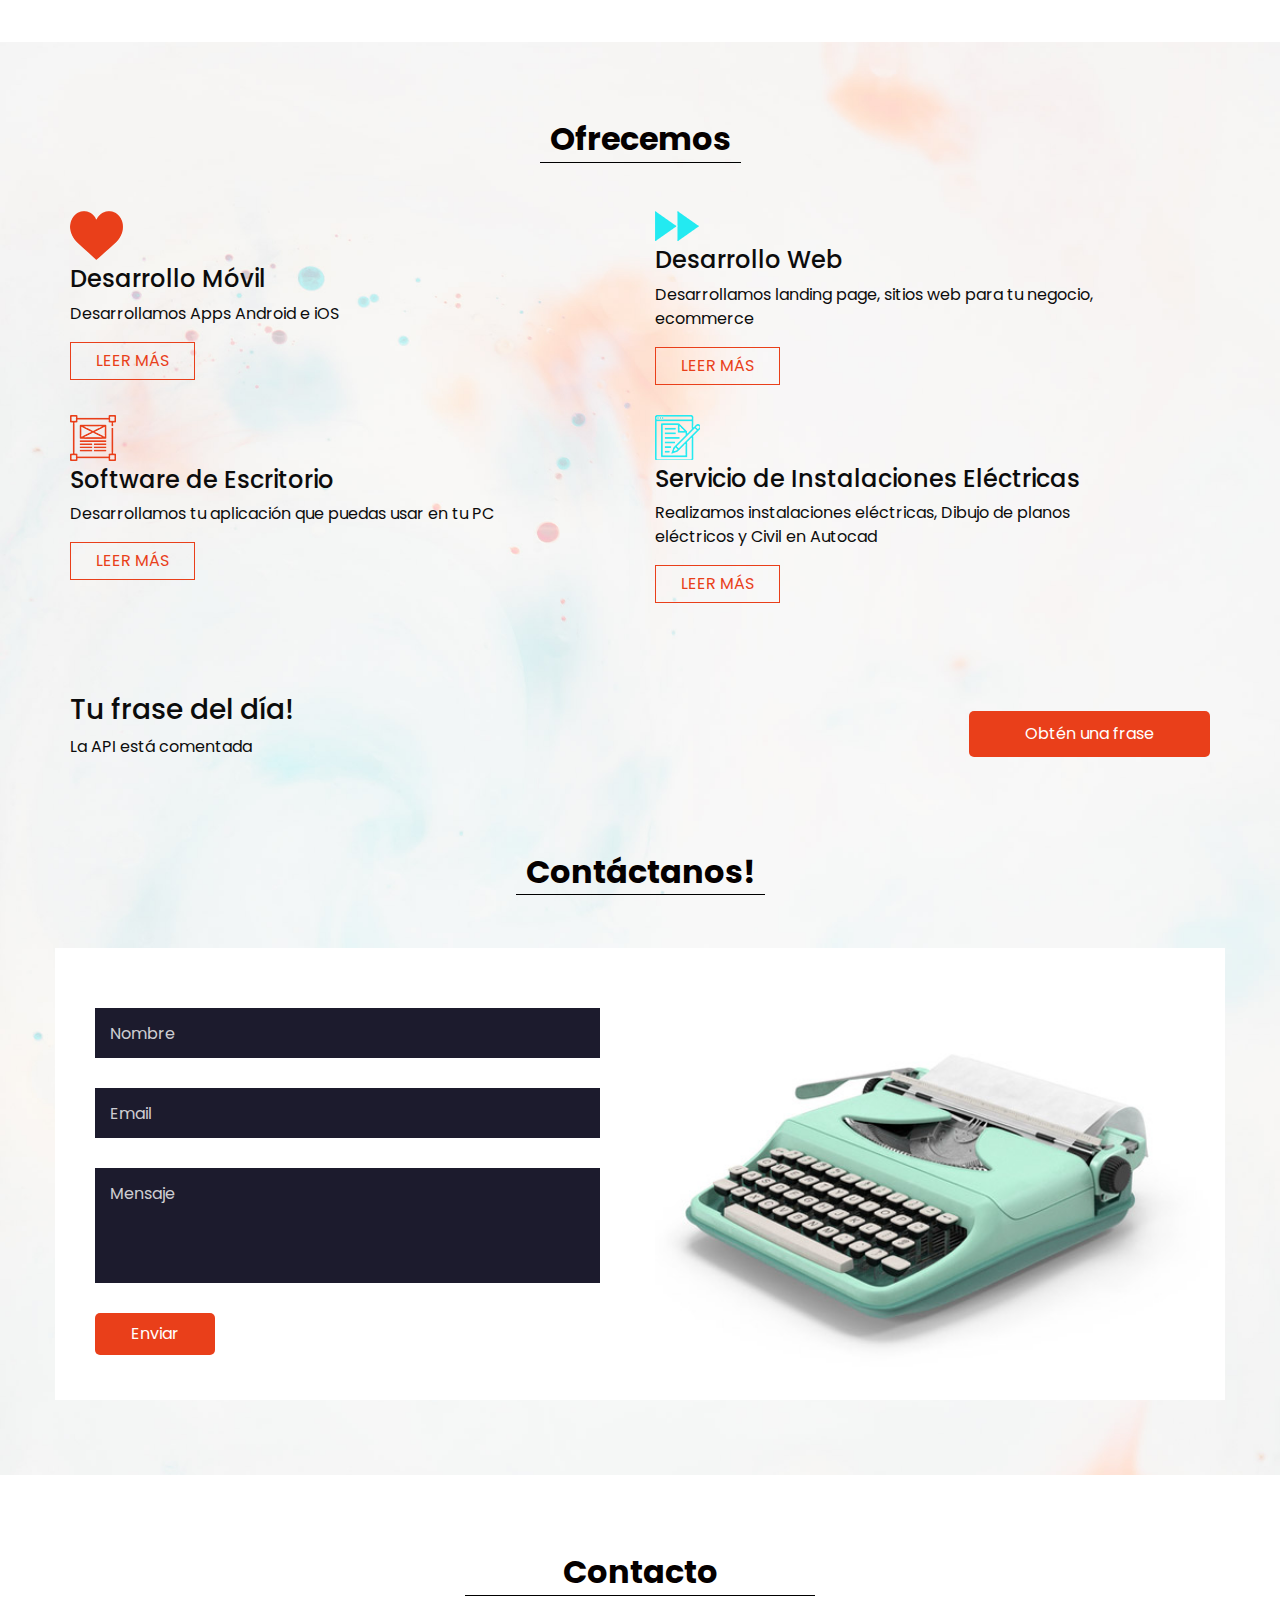
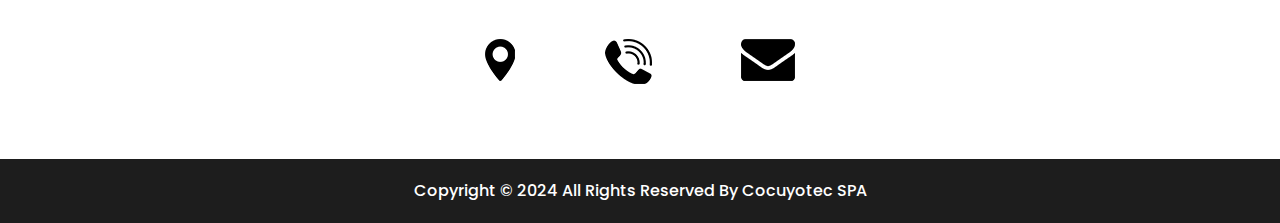
==== commit 2b98c3cd: "icono de sitio web" ====
--- a/index.html
+++ b/index.html
@@ -13,6 +13,8 @@
     <meta name="keywords" content="" />
     <meta name="description" content="" />
     <meta name="author" content="" />
+
+    <link rel="icon" href="images/iconococuyotec.ico" type="image/x-icon">
 
     <title>Cocuyotec</title>
 
--- a/css/style.css
+++ b/css/style.css
@@ -80,7 +80,7 @@
 }
 
 .custom_nav-container.navbar-expand-lg .navbar-nav .nav-item .nav-link {
-  padding: 10px 30px;
+  padding: 5px 20px;
   color: #ffffff;
   text-align: center;
   text-transform: uppercase;
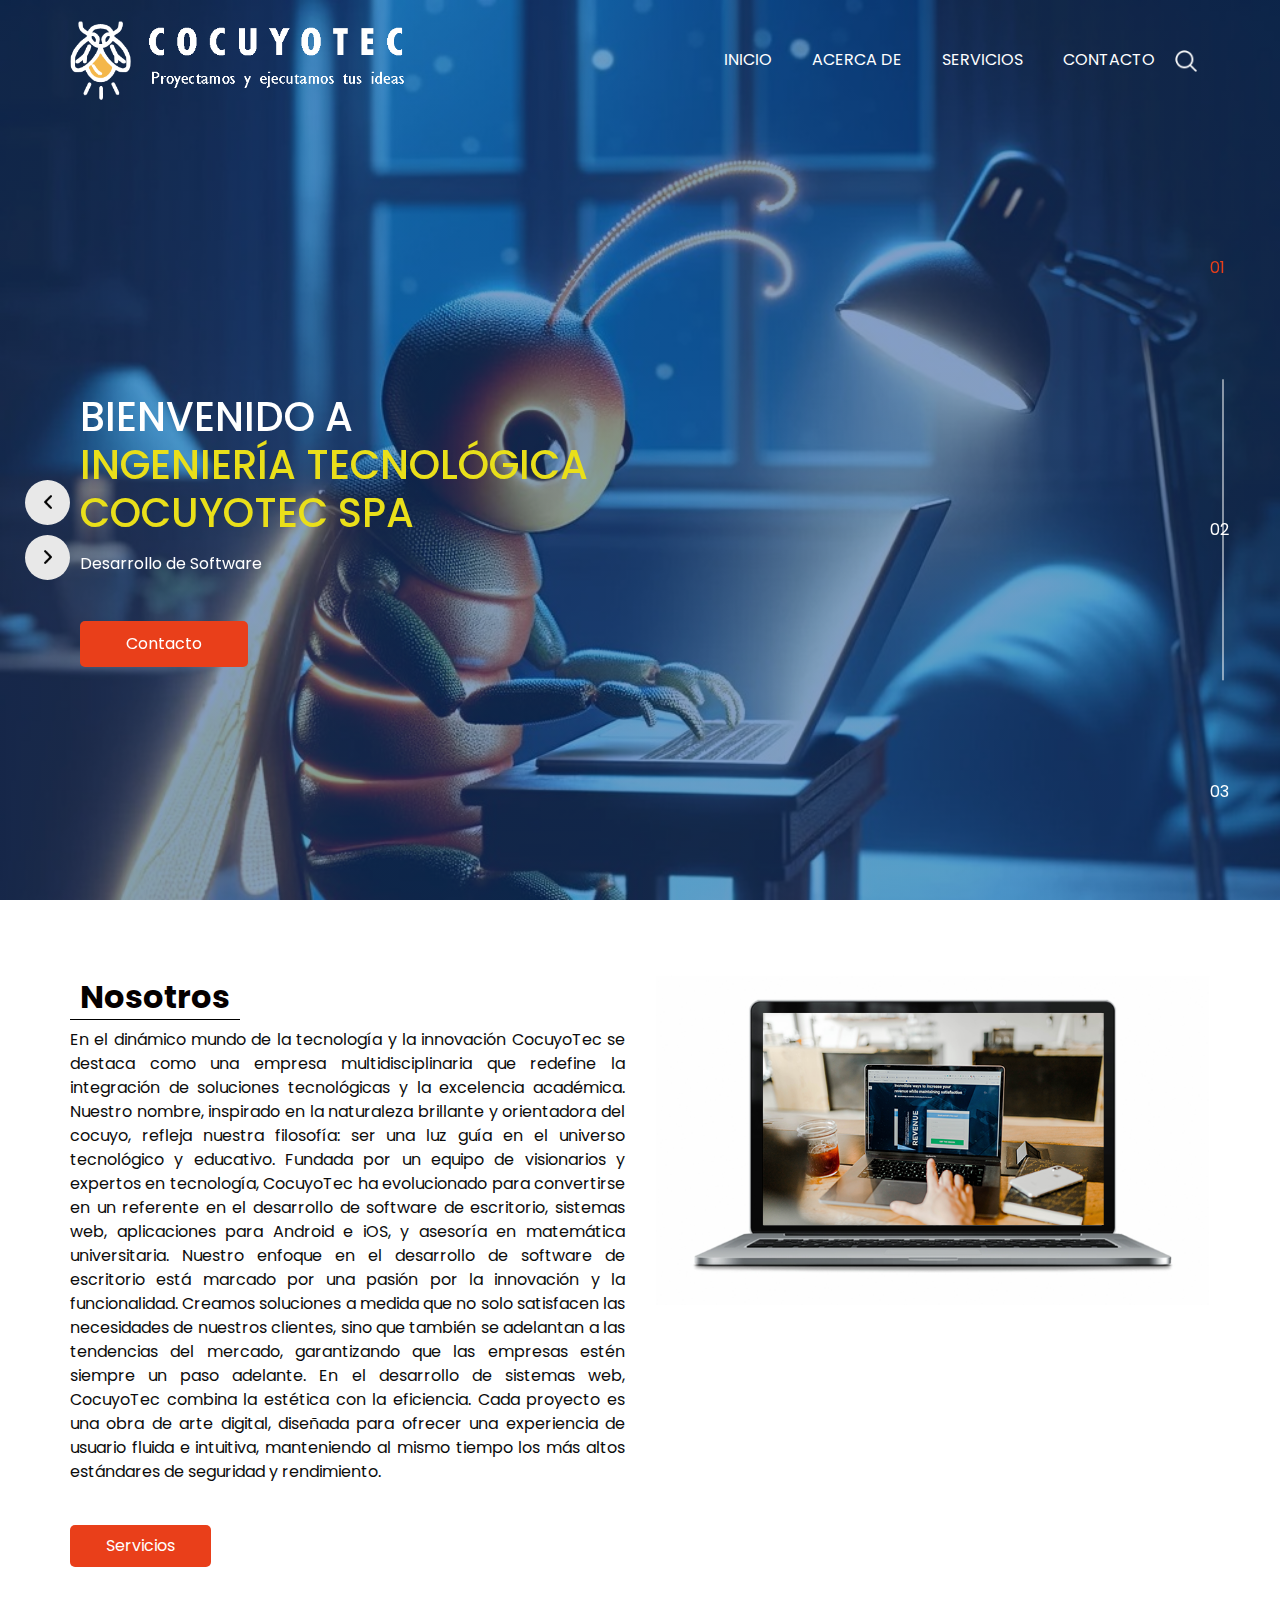
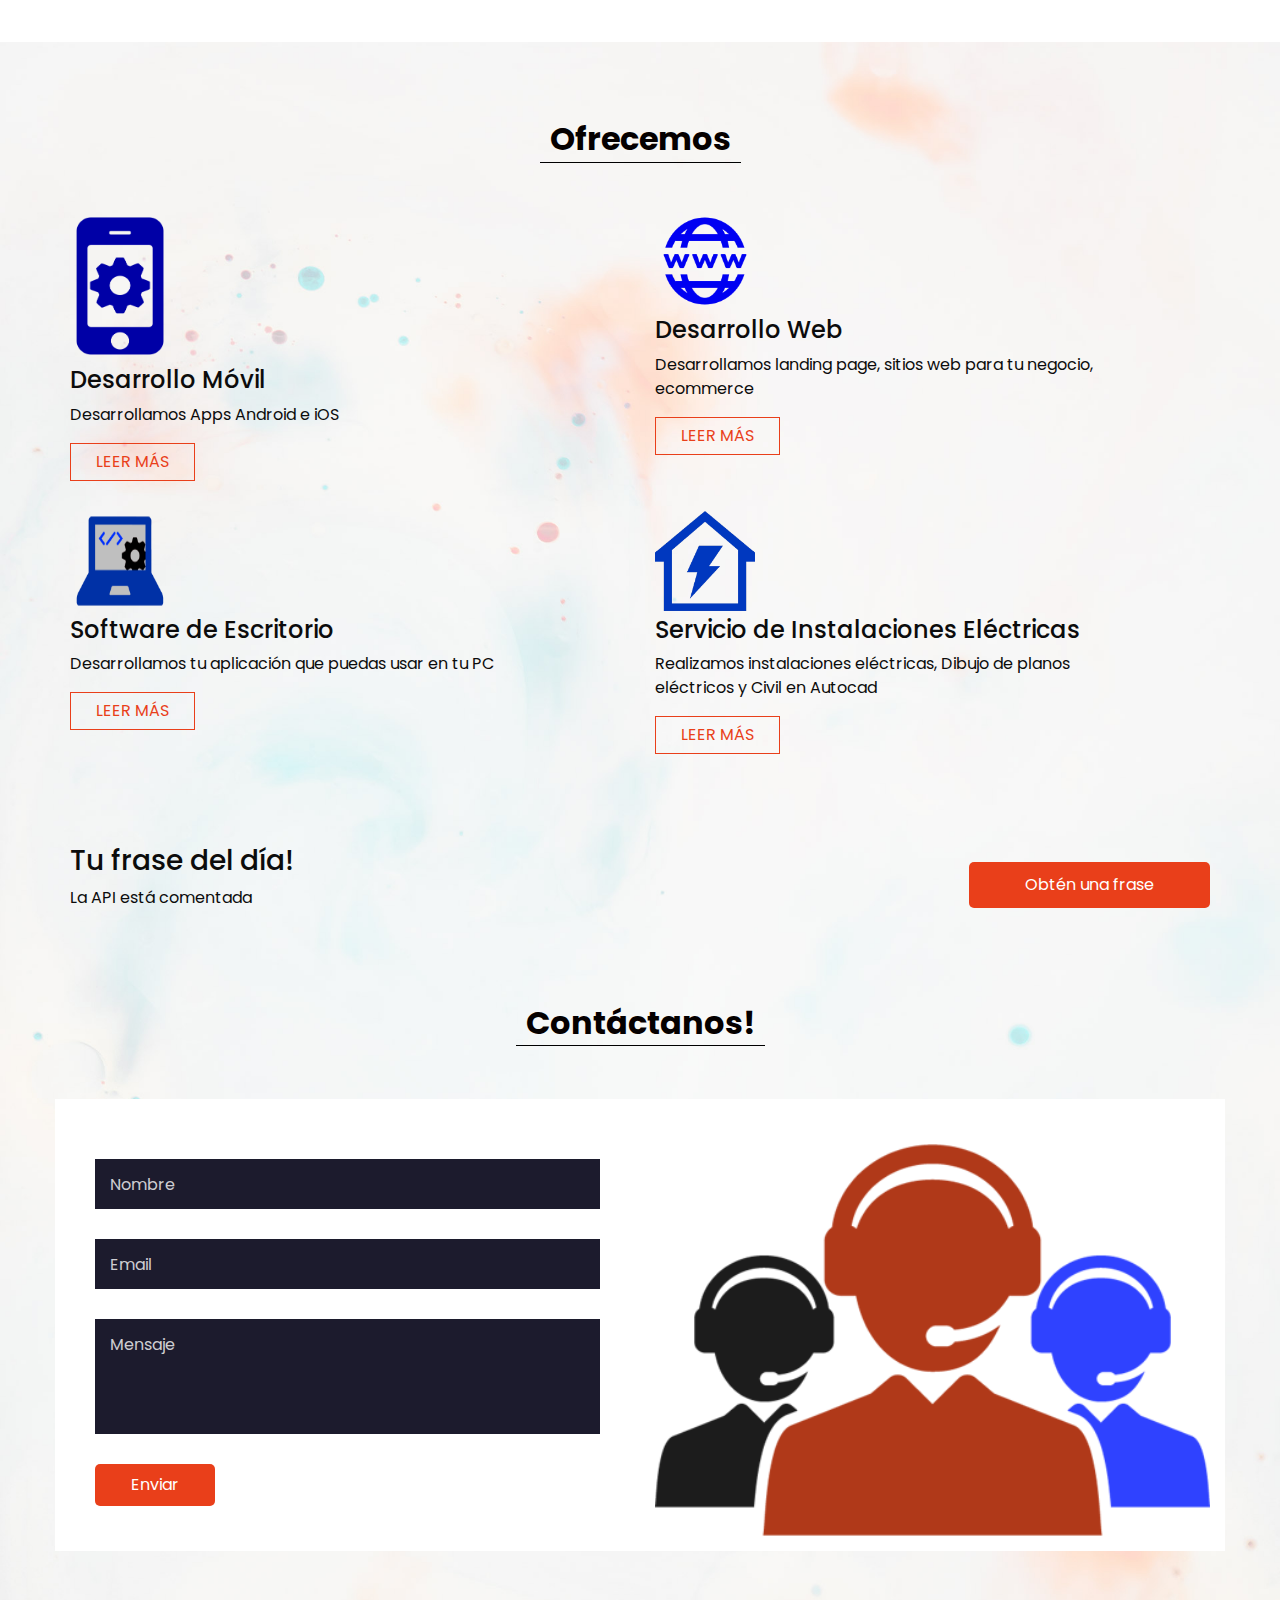
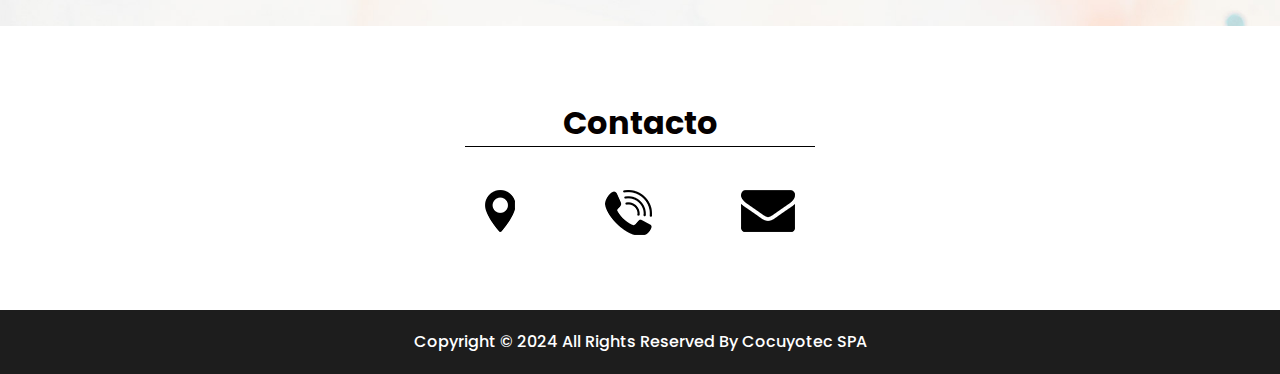
==== commit 290bbd79: "actualización de imagenes de servicios OK" ====
--- a/index.html
+++ b/index.html
@@ -236,7 +236,7 @@
             <div class="col-md-6">
               <div class="box">
                 <div class="img-box">
-                  <img src="images/s-1.png" alt="" />
+                  <img src="images/s-1.png" alt="" width="100" height="150" />
                 </div>
                 <h4>Desarrollo Móvil</h4>
                 <p>Desarrollamos Apps Android e iOS</p>
@@ -248,7 +248,7 @@
                 class="box align-items-end align-items-md-start text-right text-md-left"
               >
                 <div class="img-box">
-                  <img src="images/s-2.png" alt="" />
+                  <img src="images/s-2.png" alt="" width="100" height="100" />
                 </div>
                 <h4>Desarrollo Web</h4>
                 <p>Desarrollamos landing page, sitios web para tu negocio, ecommerce</p>
@@ -260,7 +260,7 @@
             <div class="col-md-6">
               <div class="box">
                 <div class="img-box">
-                  <img src="images/s-3.png" alt="" />
+                  <img src="images/s-3.png" alt="" width="100" height="100" />
                 </div>
                 <h4>Software de Escritorio</h4>
                 <p>Desarrollamos tu aplicación que puedas usar en tu PC</p>
@@ -272,7 +272,7 @@
                 class="box align-items-end align-items-md-start text-right text-md-left"
               >
                 <div class="img-box">
-                  <img src="images/s-4.png" alt="" />
+                  <img src="images/s-4.png" alt="" width="100" height="100" />
                 </div>
                 <h4>Servicio de Instalaciones Eléctricas</h4>
                 <p>Realizamos instalaciones eléctricas, Dibujo de planos eléctricos y Civil en Autocad</p>
@@ -332,7 +332,7 @@
             </div>
             <div class="col-md-6">
               <div class="img-box">
-                <img src="images/contact-img.jpg" alt="" />
+                <img src="images/contact-img.png" alt="" />
               </div>
             </div>
           </div>
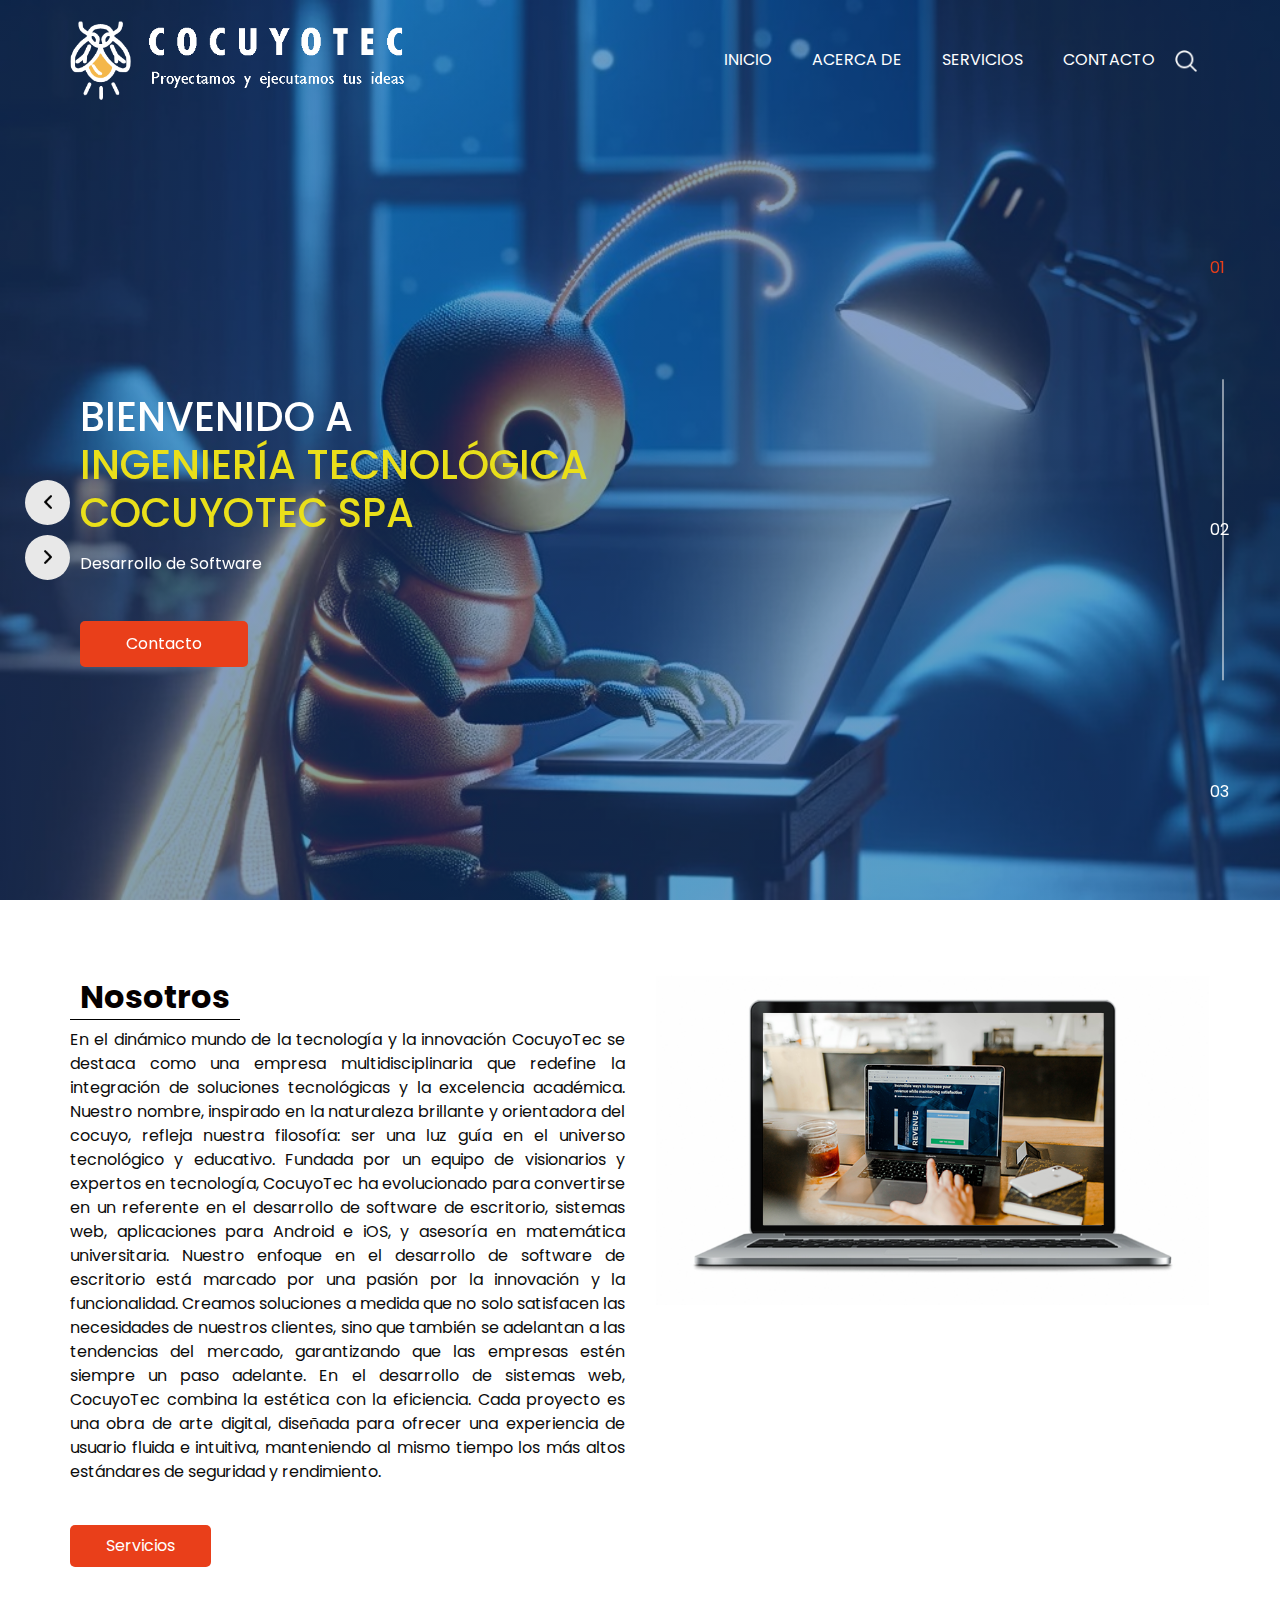
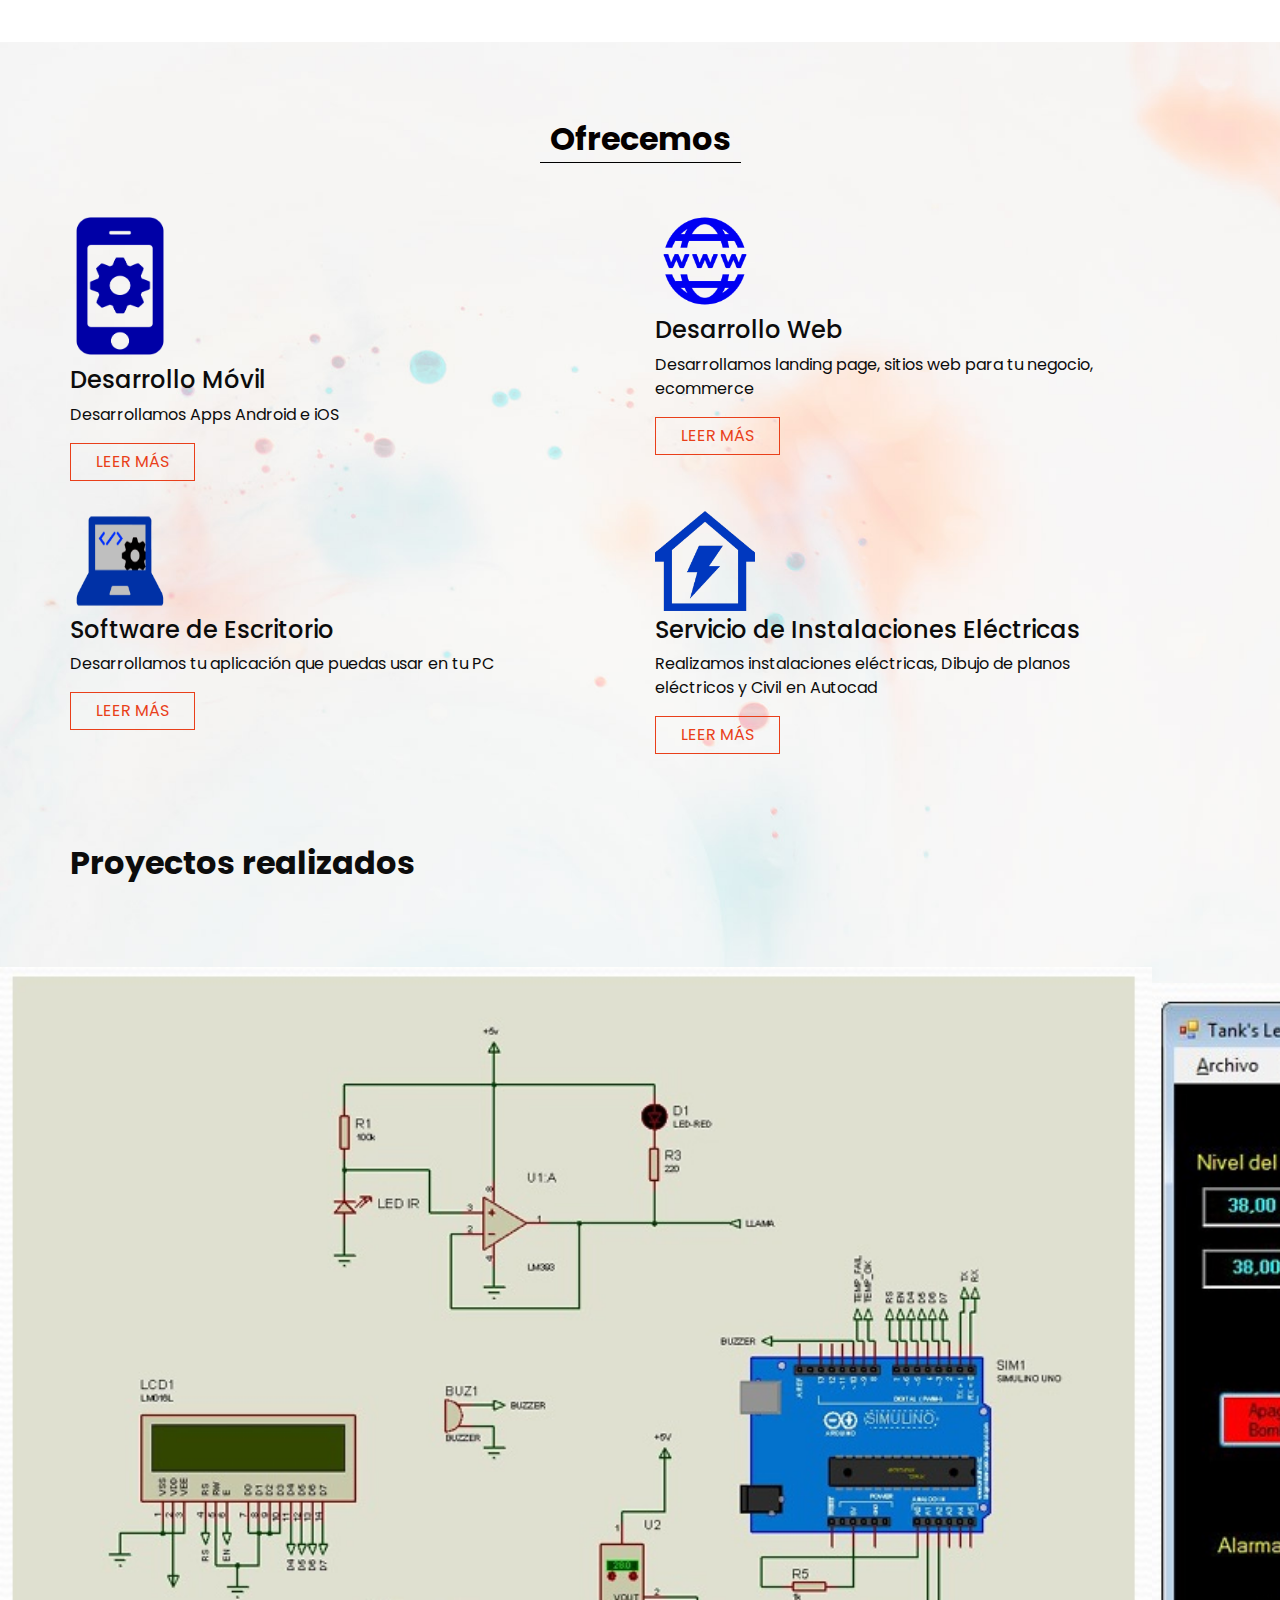
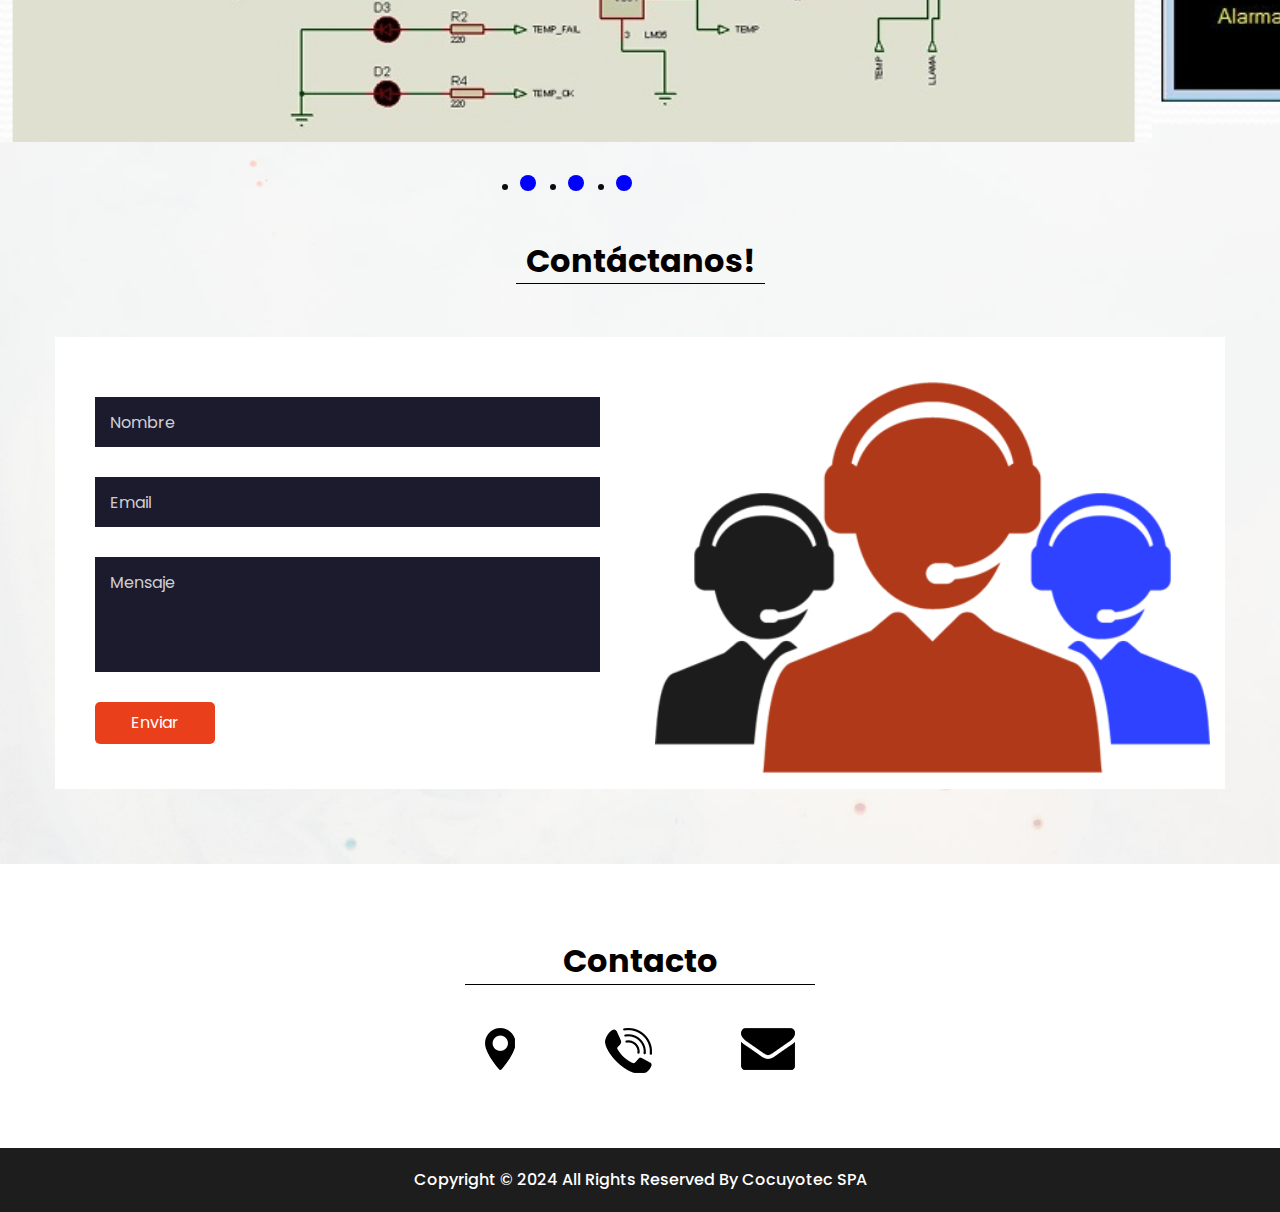
==== commit 73776508: "cambios en carrusel de trabajos" ====
--- a/index.html
+++ b/index.html
@@ -291,18 +291,30 @@
         <div class="container">
           <div class="box">
             <div class="detail-box">
-              <h3>Tu frase del día!</h3>
-              <p>
-                <!-- Desde esta API https://github.com/LuisJorgeLozano/FraseDelDia -->
-                La API está comentada
-              </p>
+              <h2><strong>Proyectos realizados</strong> </h2>
             </div>
             <div class="btn-box">
-              <a href=""> Obtén una frase </a>
             </div>
           </div>
         </div>
       </section>
+
+      <div class="carrusel">
+        <div class="grande">
+          <img src="images/06.jpg" alt="Imagen 1" class="img">
+          <img src="images/07.jpg" alt="Imagen 2" class="img">
+          <img src="images/05.jpg" alt="Imagen 2" class="img">
+        </div>
+
+        <ul class="puntos">
+          <li class="punto activo"></li>
+          <li class="punto"></li>
+          <li class="punto"></li>
+        </ul>
+
+      </div>
+
+      
 
       <!-- end quote section -->
 
@@ -378,5 +390,6 @@
 
     <script type="text/javascript" src="js/jquery-3.4.1.min.js"></script>
     <script type="text/javascript" src="js/bootstrap.js"></script>
+    <script src="js/carrusel.js"></script>
   </body>
 </html>
--- a/css/style.css
+++ b/css/style.css
@@ -2,6 +2,50 @@
   font-family: "Poppins", sans-serif;
   color: #0c0c0c;
   background-color: #FFFFFF;
+}
+
+.carrusel{
+  width: 90%;
+  max-width: 120em;
+  flex-direction: row nowrap;
+  /* background-color: lightblue; */
+}
+
+.carrusel .grande{
+  width: 300%;
+  /* background-color: orange; */
+  display: flex;
+  flex-flow: row nowrap;
+  justify-content: center;
+  align-items: center;
+}
+
+.carrusel .img{
+  width: calc(100%/3);
+  background-color: lime;
+}
+
+.carrusel .puntos{
+  width: 100%;
+  /* background-color: red; */
+  padding: 1em;
+  display: flex;
+  flex-flow: row nowrap;
+  justify-content: center;
+  align-items: center;  
+
+}
+
+.carrusel .punto{
+  width: 1em;
+  height: 1em;
+  background-color: blue;
+  border-radius: 1em;
+  margin: 1em;
+}
+
+.carrousel .punto.activo {
+  background-color: green;
 }
 
 .layout_padding {
